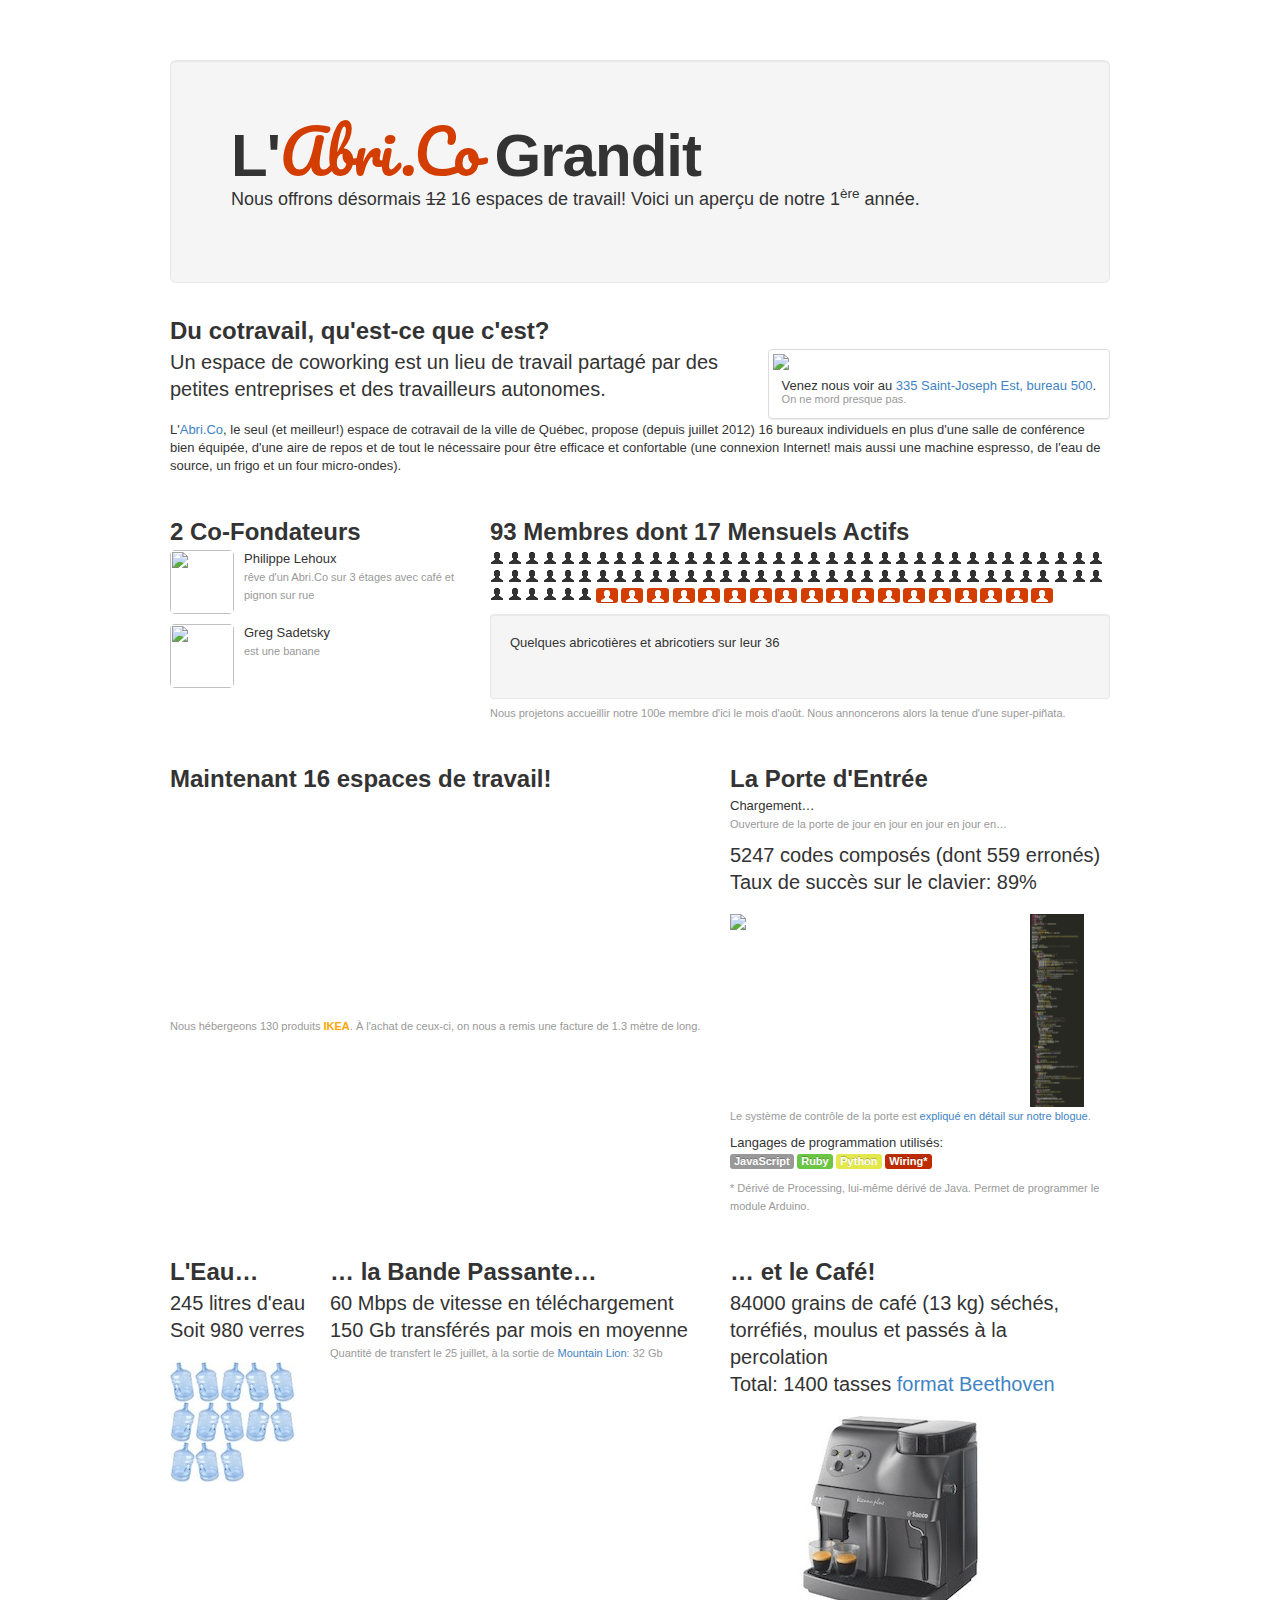
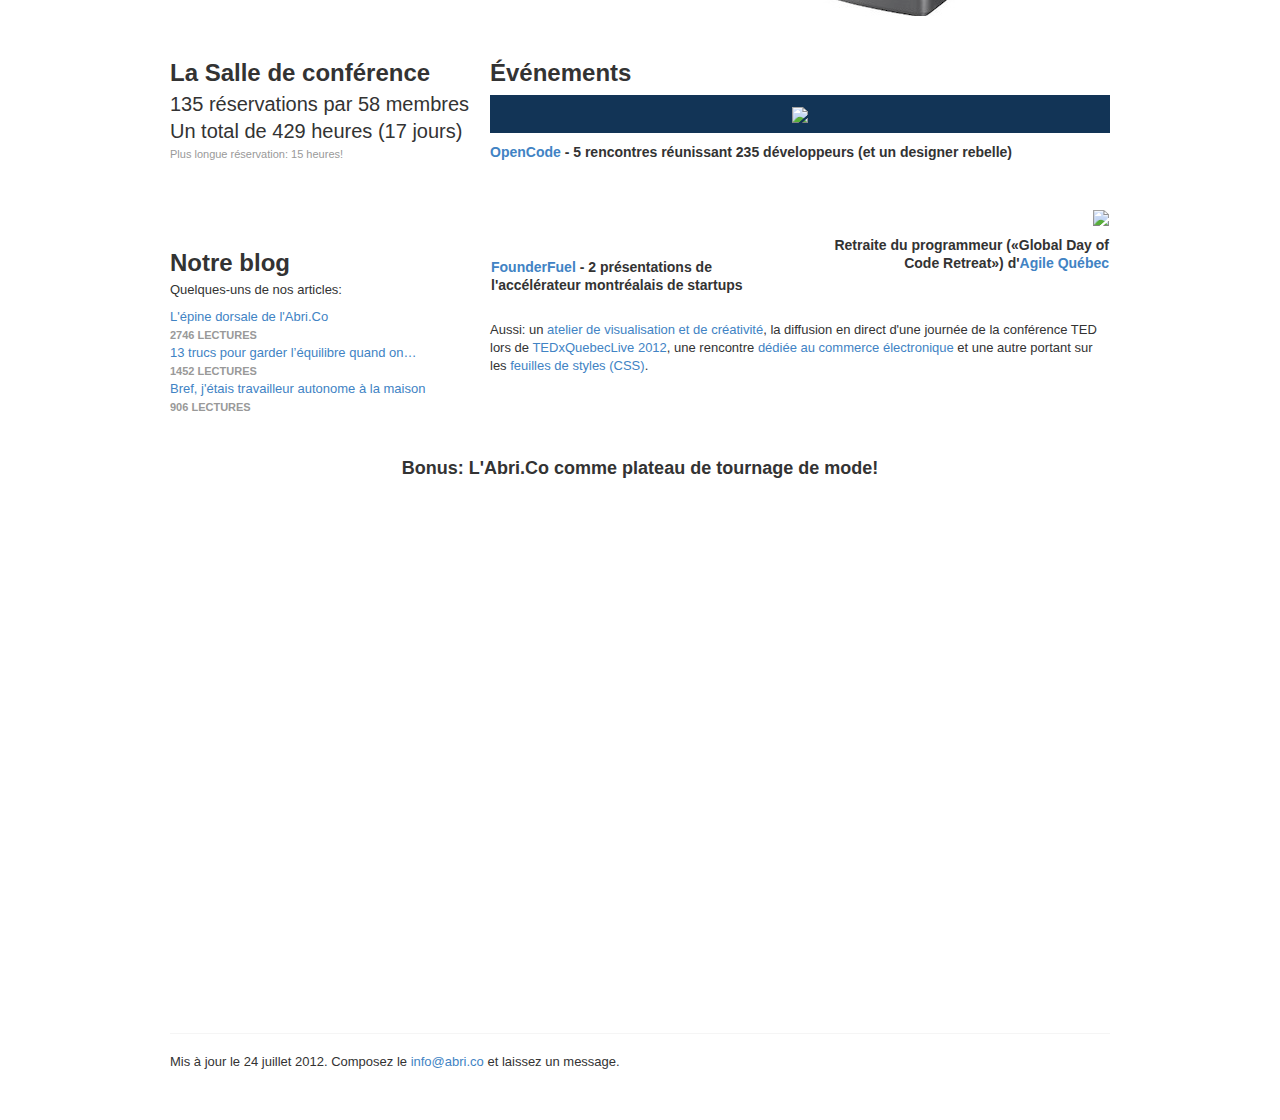
==== index.html @ e813334a "first commit" ====
<!DOCTYPE html>
<html lang="fr">
<head>
  <meta http-equiv="Content-Type" content="text/html; charset=UTF-8">
  <meta charset="utf-8">
  <title>L'Abri.Co Grandit</title>

  <script type="text/javascript" src="http://ajax.googleapis.com/ajax/libs/jquery/1.7.2/jquery.js"></script>
  <script type="text/javascript" src="js/jquery.sparkline.js"></script>

  <link href="http://twitter.github.com/bootstrap/assets/css/bootstrap.css" rel="stylesheet">
  <link href="css/bootstrap.theme.min.css" rel="stylesheet">
  <link href='http://fonts.googleapis.com/css?family=Pacifico' rel='stylesheet' type='text/css'>

  <link rel="stylesheet" href="css/app.css">

    <!--[if lt IE 9]>
      <script src="http://html5shim.googlecode.com/svn/trunk/html5.js"></script>
      <![endif]-->

      <script type="text/javascript">
      $(function() {
        var doorOpensPerDay = [24, 30, 31, 28, 8, 3, 30, 22, 26, 21, 26, 4, 3, 15, 19, 29, 30, 32, 9, 14, 38, 41, 48, 51, 32, 7, 16, 24, 35, 26, 53, 36, 18, 5, 38, 32, 22, 25, 21, 22, 21, 31, 35, 42, 34, 35, 5, 8, 19, 39, 34, 34, 43, 9, 5, 7, 39, 34, 38, 46, 11, 9, 31, 38, 44, 43, 31, 5, 2, 45, 52, 49, 38, 35, 4, 1, 47, 45, 78, 27, 8, 8, 6, 24, 39, 41, 29, 27, 7, 10, 6, 29, 33, 34, 25, 5, 2, 27, 48, 31, 49, 20, 7, 6, 48, 49, 55, 56, 57, 5, 9, 48, 64, 52, 48, 31, 12, 8, 39, 43];
        $('#doorOpeningSparkline').sparkline(doorOpensPerDay, {disableInteraction: true, height: 30});
      });
      </script>

    </head>

    <body>
      <div class="container">

        <div class="hero-unit">
          <h1>L'<span id="logo">Abri.Co</span> Grandit</h1>
          <p>Nous offrons désormais <strike>12</strike> <b>16</b> espaces de travail! Voici un aperçu de notre 1<sup>ère</sup> année.</p>
        </div>

        <div class="row">
          <div class="span12">

            <h2>Du cotravail, qu'est-ce que c'est?</h2>

            <div>
              <div style='float:right;margin-left:20px;'>
                <div class="thumbnail">
                  <a href="https://maps.google.com/maps?f=q&amp;source=s_q&amp;hl=en&amp;geocode=&amp;q=335+st-joseph+est+quebec+quebec+canada&amp;aq=&amp;sll=46.813711,-71.225781&amp;sspn=0.005485,0.00942&amp;vpsrc=6&amp;g=335+Rue+Saint-Joseph+Est,+Qu%C3%A9bec,+Communaut%C3%A9-Urbaine-de-Qu%C3%A9bec,+Qu%C3%A9bec+G1K+3B3,+Canada&amp;ie=UTF8&amp;hq=&amp;hnear=335+Rue+Saint-Joseph+Est,+Qu%C3%A9bec,+Communaut%C3%A9-Urbaine-de-Qu%C3%A9bec,+Qu%C3%A9bec+G1K+3B3,+Canada&amp;ll=46.813704,-71.225781&amp;spn=0.01097,0.01884&amp;z=16&amp;iwloc=A"><img src="http://maps.google.com/maps/api/staticmap?center=46.813807,-71.225851&amp;zoom=13&amp;markers=label:A|46.813807,-71.225851&amp;size=350x240&amp;sensor=false"></a>

                  <div class="caption">
                    Venez nous voir au <a href="https://maps.google.com/maps?f=q&amp;source=s_q&amp;hl=en&amp;geocode=&amp;q=335+st-joseph+est+quebec+quebec+canada&amp;aq=&amp;sll=46.813711,-71.225781&amp;sspn=0.005485,0.00942&amp;vpsrc=6&amp;g=335+Rue+Saint-Joseph+Est,+Qu%C3%A9bec,+Communaut%C3%A9-Urbaine-de-Qu%C3%A9bec,+Qu%C3%A9bec+G1K+3B3,+Canada&amp;ie=UTF8&amp;hq=&amp;hnear=335+Rue+Saint-Joseph+Est,+Qu%C3%A9bec,+Communaut%C3%A9-Urbaine-de-Qu%C3%A9bec,+Qu%C3%A9bec+G1K+3B3,+Canada&amp;ll=46.813704,-71.225781&amp;spn=0.01097,0.01884&amp;z=16&amp;iwloc=A">335 Saint-Joseph Est, bureau 500</a>.
                    <p style='margin-bottom:0'><small>On ne mord presque pas.</small></p>
                  </div>
                </div>
              </div>

              <p class='lead'>Un espace de coworking est un lieu de travail partagé par des petites entreprises et des travailleurs autonomes.</p>

              <p>L'<a href="http://abri.co">Abri.Co</a>, le seul (et meilleur!) espace de cotravail de la ville de Québec, propose (depuis juillet 2012) 16 bureaux individuels en plus d'une salle de conférence bien équipée, d'une aire de repos et de tout le nécessaire pour être efficace et confortable (une connexion Internet! mais aussi une machine espresso, de l'eau de source, un frigo et un four micro-ondes).</p>
            </div>

          </div>
        </div>

        <div class="row">
          <div class="span4 founders">
            <h2>2 Co-Fondateurs</h2>

            <p>
              <img src="http://twimg0-a.akamaihd.net/profile_images/76101866/105_big_reasonably_small.JPG" style="width:64px;height:64px;float:left;margin-bottom:10px;margin-right:10px;">
              Philippe Lehoux<br>
              <small>rêve d'un Abri.Co sur 3 étages avec café et pignon sur rue</small>
            </p>
            <p style='clear:both'>
              <img src="http://gregsadetsky.com/public/img/greg-sadetsky.png" style="width:64px;height:64px;float:left;margin-bottom:10px;margin-right:10px;">
              Greg Sadetsky<br>
              <small>est une banane</small>
            </p>
          </div>

          <div class="span8 members">
            <h2>93 Membres dont 17 Mensuels Actifs</h2>

            <div>
              <i class="icon-user"></i> <i class="icon-user"></i> <i class="icon-user"></i> <i class="icon-user"></i> <i class="icon-user"></i> <i class="icon-user"></i> <i class="icon-user"></i> <i class="icon-user"></i> <i class="icon-user"></i> <i class="icon-user"></i> <i class="icon-user"></i> <i class="icon-user"></i> <i class="icon-user"></i> <i class="icon-user"></i> <i class="icon-user"></i> <i class="icon-user"></i> <i class="icon-user"></i> <i class="icon-user"></i> <i class="icon-user"></i> <i class="icon-user"></i> <i class="icon-user"></i> <i class="icon-user"></i> <i class="icon-user"></i> <i class="icon-user"></i> <i class="icon-user"></i> <i class="icon-user"></i> <i class="icon-user"></i> <i class="icon-user"></i> <i class="icon-user"></i> <i class="icon-user"></i> <i class="icon-user"></i> <i class="icon-user"></i> <i class="icon-user"></i> <i class="icon-user"></i> <i class="icon-user"></i> <i class="icon-user"></i> <i class="icon-user"></i> <i class="icon-user"></i> <i class="icon-user"></i> <i class="icon-user"></i> <i class="icon-user"></i> <i class="icon-user"></i> <i class="icon-user"></i> <i class="icon-user"></i> <i class="icon-user"></i> <i class="icon-user"></i> <i class="icon-user"></i> <i class="icon-user"></i> <i class="icon-user"></i> <i class="icon-user"></i> <i class="icon-user"></i> <i class="icon-user"></i> <i class="icon-user"></i> <i class="icon-user"></i> <i class="icon-user"></i> <i class="icon-user"></i> <i class="icon-user"></i> <i class="icon-user"></i> <i class="icon-user"></i> <i class="icon-user"></i> <i class="icon-user"></i> <i class="icon-user"></i> <i class="icon-user"></i> <i class="icon-user"></i> <i class="icon-user"></i> <i class="icon-user"></i> <i class="icon-user"></i> <i class="icon-user"></i> <i class="icon-user"></i> <i class="icon-user"></i> <i class="icon-user"></i> <i class="icon-user"></i> <i class="icon-user"></i> <i class="icon-user"></i> <i class="icon-user"></i> <i class="icon-user"></i>

              <span class="label label-abrico"><i class="icon-user icon-white"></i></span> <span class="label label-abrico"><i class="icon-user icon-white"></i></span> <span class="label label-abrico"><i class="icon-user icon-white"></i></span> <span class="label label-abrico"><i class="icon-user icon-white"></i></span> <span class="label label-abrico"><i class="icon-user icon-white"></i></span> <span class="label label-abrico"><i class="icon-user icon-white"></i></span> <span class="label label-abrico"><i class="icon-user icon-white"></i></span> <span class="label label-abrico"><i class="icon-user icon-white"></i></span> <span class="label label-abrico"><i class="icon-user icon-white"></i></span> <span class="label label-abrico"><i class="icon-user icon-white"></i></span> <span class="label label-abrico"><i class="icon-user icon-white"></i></span> <span class="label label-abrico"><i class="icon-user icon-white"></i></span> <span class="label label-abrico"><i class="icon-user icon-white"></i></span> <span class="label label-abrico"><i class="icon-user icon-white"></i></span> <span class="label label-abrico"><i class="icon-user icon-white"></i></span> <span class="label label-abrico"><i class="icon-user icon-white"></i></span> <span class="label label-abrico"><i class="icon-user icon-white"></i></span> <span class="label label-abrico"><i class="icon-user icon-white"></i></span>
            </div>

            <div class="well" style='margin-top:10px;margin-bottom:5px;'>
              <p>Quelques abricotières et abricotiers sur leur 36</p>
              <img src="http://twimg0-a.akamaihd.net/profile_images/1144946457/moi_normal.jpg" alt="">
              <img src="http://twimg0-a.akamaihd.net/profile_images/2261841294/thumbnail_normal.png" alt="">
              <img src="http://twimg0-a.akamaihd.net/profile_images/1906393456/image_normal.jpg" alt="">
              <img src="http://twimg0-a.akamaihd.net/profile_images/1308061894/twitter_normal.jpg" alt="">
              <img src="http://twimg0-a.akamaihd.net/profile_images/1285487866/uu08_normal.JPG" alt="">
              <img src="http://twimg0-a.akamaihd.net/profile_images/1773352730/evy_by_isa_c_normal.jpg" alt="">
              <img src="http://twimg0-a.akamaihd.net/profile_images/910479226/DSC_0503_normal.jpg" alt="">
              <img src="http://twimg0-a.akamaihd.net/profile_images/1879410497/frederickdubois_1303996438_8_normal.jpg" alt="">
              <img src="http://twimg0-a.akamaihd.net/profile_images/1065588915/PatriceGilbert-2_Face_normal.jpg" alt="">
              <img src="http://twimg0-a.akamaihd.net/profile_images/2251722900/Twitter-Avatar_normal.png" alt="">
              <img src="http://twimg0-a.akamaihd.net/profile_images/1813506883/de7bc242-339a-4d7e-96ef-bf331c2ba185_normal.png" alt="">
            </div>

            <p><small>Nous projetons accueillir notre 100e membre d'ici le mois d'août. Nous annoncerons alors la tenue d'une super-piñata.</small></p>

          </div>

        </div>

        <div class="row">
          <div class="span7">
            <h2>Maintenant 16 espaces de travail!</h2>
            <div>
              <div class='flip-horizontal'  style='background:url(http://www.ikea.com/ca/en/images/products/nominell-swivel-chair__71940_PE187620_S2.jpg) no-repeat -35px -14px; height:82px;width:45px;float:left'></div>

              <div style='background:url(http://www.ikea.com/us/en/images/products/markus-swivel-chair__69659_PE184857_S2.jpg) no-repeat -35px -14px; height:82px;width:40px;float:left'></div>
              <div style='background:url(http://www.ikea.com/us/en/images/products/markus-swivel-chair__69659_PE184857_S2.jpg) no-repeat -35px -14px; height:82px;width:40px;float:left'></div>
              <div class='flip-horizontal'  style='background:url(http://www.ikea.com/us/en/images/products/markus-swivel-chair__69659_PE184857_S2.jpg) no-repeat -35px -14px; height:82px;width:40px;float:left'></div>
              <div style='background:url(http://www.ikea.com/ca/en/images/products/nominell-swivel-chair__71940_PE187620_S2.jpg) no-repeat -35px -14px; height:82px;width:45px;float:left'></div>
              <div style='background:url(http://www.ikea.com/us/en/images/products/markus-swivel-chair__69659_PE184857_S2.jpg) no-repeat -35px -14px; height:82px;width:40px;float:left'></div>
              <div style='background:url(http://www.ikea.com/us/en/images/products/markus-swivel-chair__69659_PE184857_S2.jpg) no-repeat -35px -14px; height:82px;width:40px;float:left'></div>
              <div class='flip-horizontal'  style='background:url(http://www.ikea.com/us/en/images/products/markus-swivel-chair__69659_PE184857_S2.jpg) no-repeat -35px -14px; height:82px;width:40px;float:left'></div>
              <div style='background:url(http://www.ikea.com/us/en/images/products/markus-swivel-chair__69659_PE184857_S2.jpg) no-repeat -35px -14px; height:82px;width:40px;float:left'></div>
              <div class='flip-horizontal' style='background:url(http://www.ikea.com/ca/en/images/products/nominell-swivel-chair__71940_PE187620_S2.jpg) no-repeat -35px -14px; height:82px;width:45px;float:left'></div>
              <div style='background:url(http://www.ikea.com/us/en/images/products/markus-swivel-chair__69659_PE184857_S2.jpg) no-repeat -35px -14px; height:82px;width:40px;float:left'></div>
              <div class='flip-horizontal'  style='background:url(http://www.ikea.com/us/en/images/products/markus-swivel-chair__69659_PE184857_S2.jpg) no-repeat -35px -14px; height:82px;width:40px;float:left'></div>
              <div style='background:url(http://www.ikea.com/us/en/images/products/markus-swivel-chair__69659_PE184857_S2.jpg) no-repeat -35px -14px; height:82px;width:40px;float:left'></div>
              <div style='background:url(http://www.ikea.com/ca/en/images/products/nominell-swivel-chair__71940_PE187620_S2.jpg) no-repeat -35px -14px; height:82px;width:45px;float:left'></div>
              <div style='background:url(http://www.ikea.com/us/en/images/products/markus-swivel-chair__69659_PE184857_S2.jpg) no-repeat -35px -14px; height:82px;width:40px;float:left'></div>
              <div class='flip-horizontal'  style='background:url(http://www.ikea.com/us/en/images/products/markus-swivel-chair__69659_PE184857_S2.jpg) no-repeat -35px -14px; height:82px;width:40px;float:left'></div>

              <div style='background:url(http://www.ikea.com/us/en/images/products/galant-desk__78968_PE202385_S2.jpg) no-repeat -16px -32px; height:46px;width:86px;float:left'></div>
              <div style='background:url(http://www.ikea.com/us/en/images/products/galant-desk__78968_PE202385_S2.jpg) no-repeat -16px -32px; height:46px;width:86px;float:left'></div>
              <div class='flip-horizontal'  style='background:url(http://www.ikea.com/us/en/images/products/galant-desk__78968_PE202385_S2.jpg) no-repeat -16px -32px; height:46px;width:86px;float:left'></div>
              <div style='background:url(http://www.ikea.com/us/en/images/products/galant-desk__78968_PE202385_S2.jpg) no-repeat -16px -32px; height:46px;width:86px;float:left'></div>
              <div style='background:url(http://www.ikea.com/us/en/images/products/galant-desk__78968_PE202385_S2.jpg) no-repeat -16px -32px; height:46px;width:86px;float:left'></div>
              <div style='background:url(http://www.ikea.com/us/en/images/products/galant-desk__78968_PE202385_S2.jpg) no-repeat -16px -32px; height:46px;width:86px;float:left'></div>
              <div style='background:url(http://www.ikea.com/us/en/images/products/galant-desk__78968_PE202385_S2.jpg) no-repeat -16px -32px; height:46px;width:86px;float:left'></div>
              <div class='flip-horizontal'  style='background:url(http://www.ikea.com/us/en/images/products/galant-desk__78968_PE202385_S2.jpg) no-repeat -16px -32px; height:46px;width:86px;float:left'></div>
              <div style='background:url(http://www.ikea.com/us/en/images/products/galant-desk__78968_PE202385_S2.jpg) no-repeat -16px -32px; height:46px;width:86px;float:left'></div>
              <div style='background:url(http://www.ikea.com/us/en/images/products/galant-desk__78968_PE202385_S2.jpg) no-repeat -16px -32px; height:46px;width:86px;float:left'></div>
              <div class='flip-horizontal'  style='background:url(http://www.ikea.com/us/en/images/products/galant-desk__78968_PE202385_S2.jpg) no-repeat -16px -32px; height:46px;width:86px;float:left'></div>
              <div style='background:url(http://www.ikea.com/us/en/images/products/galant-desk__78968_PE202385_S2.jpg) no-repeat -16px -32px; height:46px;width:86px;float:left'></div>

              <div class='flip-horizontal'  style='background:url(http://www.ikea.com/ca/fr/images/products/norden-table__0122347_PE278636_S2.JPG) no-repeat -12px -32px; height:46px;width:86px;float:left'></div>

            </div>
            <div style='clear:both;'></div>

            <div style=''>
              <p><small>Nous hébergeons 130 produits <span style="color:orange;font-weight:bold">IKEA</span>. À l'achat de ceux-ci, on nous a remis une facture de 1.3 mètre de long.</small></p>
            </div>
          </div>
          <div class="span5">
            <h2>La Porte d'Entrée</h2>
            <span id="doorOpeningSparkline">Chargement…</span>
            <p><small>Ouverture de la porte de jour en jour en jour en jour en…</small></p>
            <p class='lead'>5247 codes composés (dont 559 erronés)<br/>
            Taux de succès sur le clavier: 89%</p>

              <div>
                <img src="http://arduino.cc/en/uploads/Main/ArduinoUno_R3_Front_450px.jpg" style="width:280px;float:left">
                <img src="img/arduino-code.png" style="margin-left:20px;height:193px;float:left">
              </div>
              <div style='clear:both'></div>

              <p><small>Le système de contrôle de la porte est <a href="http://abri-co.posterous.com/lepine-dorsale-de-labrico">expliqué en détail sur notre blogue</a>.</small></p>

              <p>Langages de programmation utilisés:<br/>
                <span class="label"><a href="https://en.wikipedia.org/wiki/JavaScript">JavaScript</a></span> <span class="label label-success"><a href="https://en.wikipedia.org/wiki/Ruby_(programming_language)">Ruby</a></span> <span class="label label-warning"><a href="https://en.wikipedia.org/wiki/Python_(programming_language)">Python</a></span> <span class="label label-important"><a href="https://en.wikipedia.org/wiki/Wiring_(development_platform)">Wiring*</a></span></p>

                <p><small>* Dérivé de Processing, lui-même dérivé de Java. Permet de programmer le module Arduino.</small></p>
              </p>
            </div>
          </div>

          <div class="row">

            <div class="span2">

              <h2>L'Eau…</h2>
              <p class='lead'>245 litres d'eau<br/>
                Soit 980 verres</p>

                <img src="img/5gallon.jpg"><img src="img/5gallon.jpg"><img class='flip-horizontal' src="img/5gallon.jpg"><img src="img/5gallon.jpg"><img src="img/5gallon.jpg"><img class='flip-horizontal' src="img/5gallon.jpg"><img class='flip-horizontal' src="img/5gallon.jpg"><img src="img/5gallon.jpg"><img class='flip-horizontal' src="img/5gallon.jpg"><img src="img/5gallon.jpg"><img class='flip-horizontal' src="img/5gallon.jpg"><img src="img/5gallon.jpg"><img src="img/5gallon.jpg">
              </p>

            </div>

            <div class="span5">

              <h2>… la Bande Passante…</h2>
              <p class='lead' style='margin-bottom:0;'>60 Mbps de vitesse en téléchargement<br/>
              150 Gb transférés par mois en moyenne</p>
              <p><small>Quantité de transfert le 25 juillet, à la sortie de <a href="http://www.apple.com/osx/">Mountain Lion</a>: 32 Gb</small></p>

            </div>
            <div class="span5">

              <h2>… et le Café!</h2>
              <p class='lead'>84000 grains de café (13 kg) séchés, torréfiés, moulus et passés à la percolation<br/>
                Total: 1400 tasses <a href="http://rolfeschmidt.wordpress.com/2007/06/28/tv-beethoven-and-coffee-beans/">format Beethoven</a></p>

                <img src="img/coffee.jpg" style='margin-left:60px'>
              </p>
            </div>
          </div>


          <div class="row">
            <div class="span4">
              <h2>La Salle de conférence</h2>

              <p class='lead' style='margin-bottom:0px'>135 réservations par 58 membres<br/>
              Un total de 429 heures (17 jours)</p>
              
              <p><small>Plus longue réservation: 15 heures!</small></p>

              <div style='margin-left: 50px;'>
                <div class="flip-horizontal" style='background:url(http://www.ikea.com/ca/fr/images/products/nominell-chaise-pivotante__23422_PE108181_S1.jpg) no-repeat -8px -1px; height:39px;width:25px;float:left'></div>
                <div class="flip-horizontal" style='background:url(http://www.ikea.com/ca/fr/images/products/nominell-chaise-pivotante__23422_PE108181_S1.jpg) no-repeat -8px -1px; height:39px;width:25px;float:left'></div>

                <div style='background:url(http://www.ikea.com/ca/fr/images/products/galant-table-conference__0102772_PE248310_S2.JPG) no-repeat -14px -34px; height:43px;width:83px;float:left'></div>

                <div class="" style='background:url(http://www.ikea.com/ca/fr/images/products/nominell-chaise-pivotante__23422_PE108181_S1.jpg) no-repeat -8px -1px; height:39px;width:25px;float:left'></div>
                <div class="" style='background:url(http://www.ikea.com/ca/fr/images/products/nominell-chaise-pivotante__23422_PE108181_S1.jpg) no-repeat -8px -1px; height:39px;width:25px;float:left'></div>
              </div>
              <div style='clear:both'></div>

              <div class="row">
                <div class="span4">
                  <h2>Notre blog</h2>
                  <p>Quelques-uns de nos articles:
                    <ul class='unstyled'>
                      <li><a href="http://abri-co.posterous.com/lepine-dorsale-de-labrico">L'épine dorsale de l'Abri.Co</a> <h6>2746 lectures</h6></li>
                      <li><a href="http://abri-co.posterous.com/13-trucs-pour-garder-lequilibre-quand-on-trav">13 trucs pour garder l’équilibre quand on…</a> <h6>1452 lectures</h6></li>
                      <li><a href="http://abri-co.posterous.com/bref-javais-mal-partout-et-je-netais-plus-pro">Bref, j'étais travailleur autonome à la maison</a> <h6>906 lectures</h6></li>
                    </ul>
                  </p>
                </div>
              </div>

            </div>  

            <div class="span8">
              <div style='height:40px'>
                <h2 style='float:left;margin-right:10px'>Événements</h2>

                <div style='background:url(http://www.ikea.com/ca/en/images/products/jeff-folding-chair__36242_PE127312_S1.jpg) no-repeat -7px -2px; height:37px;width:24px;float:right'></div>
                <div style='background:url(http://www.ikea.com/ca/en/images/products/jeff-folding-chair__82726_PE208659_S1.JPG) no-repeat -11px -2px; height:37px;width:18px;float:right'></div>
                <div class='flip-horizontal' style='background:url(http://www.ikea.com/ca/en/images/products/jeff-folding-chair__36242_PE127312_S1.jpg) no-repeat -7px -2px; height:37px;width:24px;float:right'></div>
                <div class='flip-horizontal' style='background:url(http://www.ikea.com/ca/en/images/products/jeff-folding-chair__36242_PE127312_S1.jpg) no-repeat -7px -2px; height:37px;width:24px;float:right'></div>
                <div style='background:url(http://www.ikea.com/ca/en/images/products/jeff-folding-chair__82726_PE208659_S1.JPG) no-repeat -11px -2px; height:37px;width:18px;float:right'></div>
                <div class='flip-horizontal' style='background:url(http://www.ikea.com/ca/en/images/products/jeff-folding-chair__36242_PE127312_S1.jpg) no-repeat -7px -2px; height:37px;width:24px;float:right'></div>
                <div style='background:url(http://www.ikea.com/ca/en/images/products/jeff-folding-chair__82726_PE208659_S1.JPG) no-repeat -11px -2px; height:37px;width:18px;float:right'></div>
                <div style='background:url(http://www.ikea.com/ca/en/images/products/jeff-folding-chair__82726_PE208659_S1.JPG) no-repeat -11px -2px; height:37px;width:18px;float:right'></div>
                <div class='flip-horizontal' style='background:url(http://www.ikea.com/ca/en/images/products/jeff-folding-chair__82726_PE208659_S1.JPG) no-repeat -11px -2px; height:37px;width:18px;float:right'></div>
                <div style='background:url(http://www.ikea.com/ca/en/images/products/jeff-folding-chair__82726_PE208659_S1.JPG) no-repeat -11px -2px; height:37px;width:18px;float:right'></div>
                <div class='flip-horizontal' style='background:url(http://www.ikea.com/ca/en/images/products/jeff-folding-chair__36242_PE127312_S1.jpg) no-repeat -7px -2px; height:37px;width:24px;float:right'></div>
                <div style='background:url(http://www.ikea.com/ca/en/images/products/jeff-folding-chair__36242_PE127312_S1.jpg) no-repeat -7px -2px; height:37px;width:24px;float:right'></div>
                <div class='flip-horizontal' style='background:url(http://www.ikea.com/ca/en/images/products/jeff-folding-chair__36242_PE127312_S1.jpg) no-repeat -7px -2px; height:37px;width:24px;float:right'></div>
                <div style='background:url(http://www.ikea.com/ca/en/images/products/jeff-folding-chair__82726_PE208659_S1.JPG) no-repeat -11px -2px; height:37px;width:18px;float:right'></div>
                <div style='background:url(http://www.ikea.com/ca/en/images/products/jeff-folding-chair__82726_PE208659_S1.JPG) no-repeat -11px -2px; height:37px;width:18px;float:right'></div>
                <div class='flip-horizontal' style='background:url(http://www.ikea.com/ca/en/images/products/jeff-folding-chair__36242_PE127312_S1.jpg) no-repeat -7px -2px; height:37px;width:24px;float:right'></div>

              </div>

              <div class='event'>
                <div style='background:#123456;padding:20px;padding-top:10px;padding-bottom:10px;margin-bottom:10px;text-align:center;'>
                  <img src="http://opencode.ca/img/img-logo-glow.png">
                </div>
                <h4><a href="http://opencode.ca">OpenCode</a> - 5 rencontres réunissant 235 développeurs (et un designer rebelle)</h4>
              </div>

              <table class='event' style='width:620px'>
                <tbody>
                  <tr>
                    <td class='span4'>
                      <div style="background:url(http://founderfuel.com/en/wp-content/themes/founderfuel/images/sprite.png) no-repeat 0 -19px;height:70px;">&nbsp;</div>
                      <h4><a href="http://founderfuel.com/fr/">FounderFuel</a> - 2 présentations de l'accélérateur montréalais de startups</h4>
                    </td>
                    <td class='span4' style='text-align:right'>
                      <img src="http://agilequebec.ca/images/main-logo.png" style='margin-bottom:10px;height:58px'>
                      <h4>Retraite du programmeur («Global Day of Code Retreat») d'<a href="http://www.agilequebec.ca/">Agile Québec</a></h4>
                    </td>
                  </tr>
                </tbody>
              </table>

              <div class="event">
                Aussi: un <a href="http://riendemoins.com/julie-dans-la-vie/concentre-dinspiration/">atelier de visualisation et de créativité</a>, la diffusion en direct d'une journée de la conférence TED lors de <a href="https://www.ted.com/tedx/events/5127">TEDxQuebecLive 2012</a>, une rencontre <a href="http://www.spidmail.net/2012/02/15/retour-sur-ecomcamp-quebec/">dédiée au commerce électronique</a> et une autre portant sur les <a href="http://abri-co.posterous.com/formation-pratique-css-quelques-liens">feuilles de styles (CSS)</a>.
              </div>
            </div>
          </div>

          <div class="row">
            <div class="span12" style='text-align:center'>
              <h3>Bonus: L'Abri.Co comme plateau de tournage de mode!</h4>
                <iframe src="http://player.vimeo.com/video/35018789?title=0&amp;byline=0&amp;portrait=0" width="940px" height="528" frameborder="0" webkitAllowFullScreen mozallowfullscreen allowFullScreen></iframe>
            </div>
          </div>

          <hr>

          <footer>
            <p>Mis à jour le 24 juillet 2012. Composez le <a href="mailto:info@abri.co">info@abri.co</a> et laissez un message.</p>
          </footer>

        </div> <!-- /container -->

      </body>
      </html>
---- css/app.css ----
body {
  padding-top: 60px;
  padding-bottom: 40px;
}

#logo {
  font-family: 'Pacifico', cursive;
  font-size: 60px;
  color: rgb(211, 61, 0);
  font-weight: 400;
}

div.row {
  margin-top: 30px;
}

.founders img, .members img {
  -webkit-border-radius: 5px;
  -moz-border-radius: 5px;
  border-radius: 5px;
}

.flip-horizontal {
  -moz-transform: scaleX(-1);
  -webkit-transform: scaleX(-1);
  -o-transform: scaleX(-1);
  transform: scaleX(-1);
  -ms-filter: fliph; /*IE*/
  filter: fliph; /*IE*/
}

.row .event {
  margin-bottom: 26px;
}

span.label a {
  color: white;
}

.label-abrico {
  background-color: #D33D00;
}
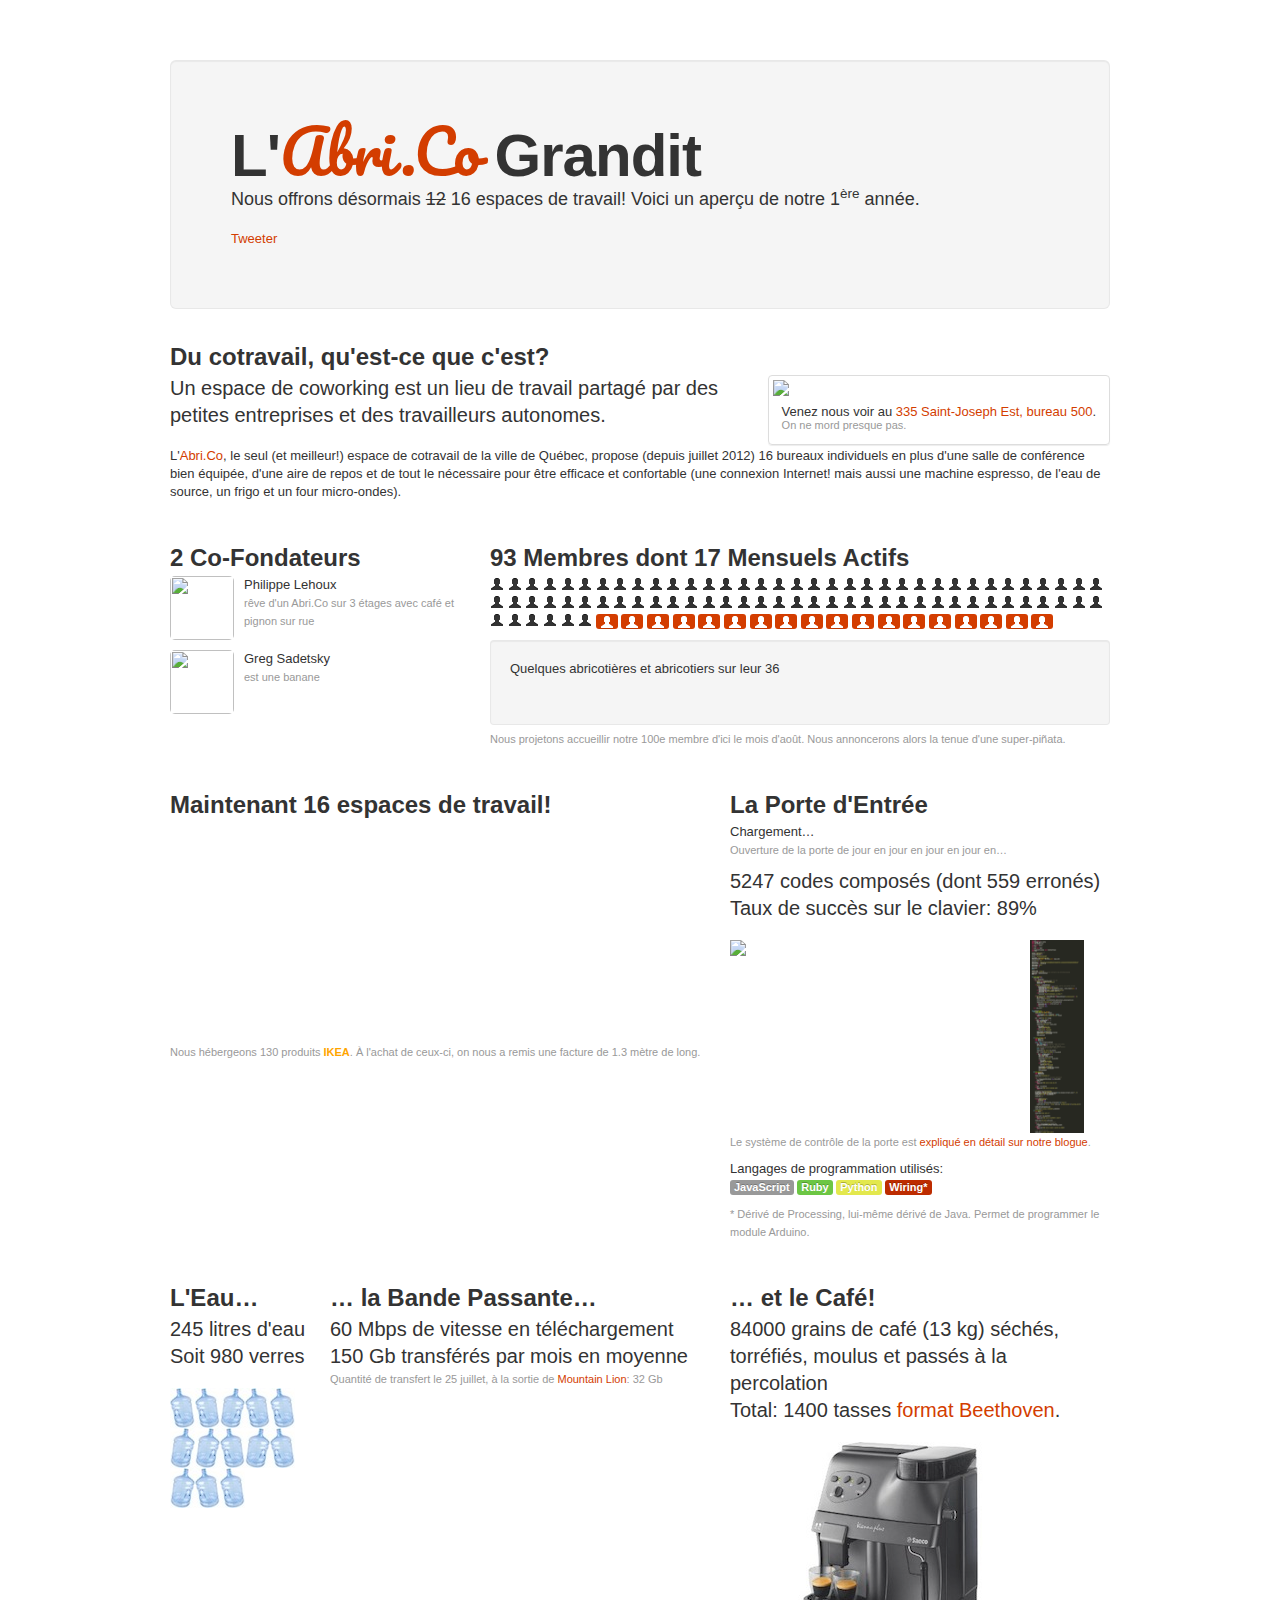
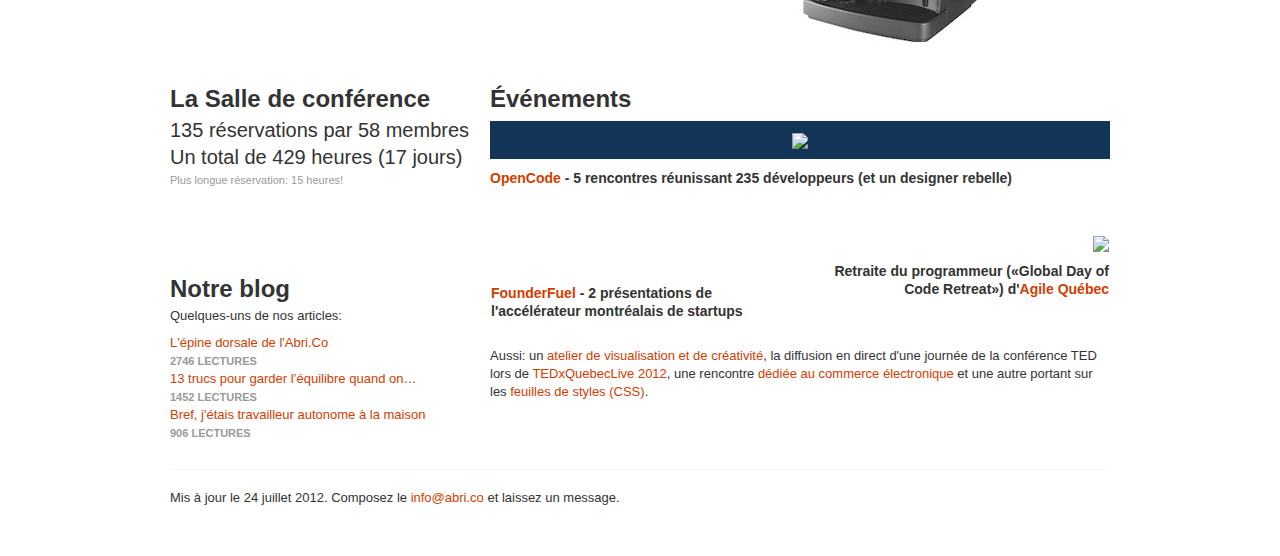
==== commit 1f591f83: "removed video, added google analytics, fb and twitter buttons" ====
--- a/index.html
+++ b/index.html
@@ -25,6 +25,22 @@
       });
       </script>
 
+      <script type="text/javascript">
+
+      var _gaq = _gaq || [];
+      _gaq.push(['_setAccount', 'UA-8965052-20']);
+      _gaq.push(['_setDomainName', 'abri.co']);
+      _gaq.push(['_setAllowLinker', true]);
+      _gaq.push(['_trackPageview']);
+
+      (function() {
+        var ga = document.createElement('script'); ga.type = 'text/javascript'; ga.async = true;
+        ga.src = ('https:' == document.location.protocol ? 'https://ssl' : 'http://www') + '.google-analytics.com/ga.js';
+        var s = document.getElementsByTagName('script')[0]; s.parentNode.insertBefore(ga, s);
+      })();
+
+      </script>
+
     </head>
 
     <body>
@@ -33,6 +49,12 @@
         <div class="hero-unit">
           <h1>L'<span id="logo">Abri.Co</span> Grandit</h1>
           <p>Nous offrons désormais <strike>12</strike> <b>16</b> espaces de travail! Voici un aperçu de notre 1<sup>ère</sup> année.</p>
+
+          <a href="https://twitter.com/share" class="twitter-share-button" data-via="abri_co" data-lang="fr">Tweeter</a>
+          <script>!function(d,s,id){var js,fjs=d.getElementsByTagName(s)[0];if(!d.getElementById(id)){js=d.createElement(s);js.id=id;js.src="//platform.twitter.com/widgets.js";fjs.parentNode.insertBefore(js,fjs);}}(document,"script","twitter-wjs");</script>
+
+          <iframe src="//www.facebook.com/plugins/like.php?href=http%3A%2F%2Fan1.abri.co%2F&amp;send=false&amp;layout=button_count&amp;width=300&amp;show_faces=false&amp;action=like&amp;colorscheme=light&amp;font&amp;height=21" scrolling="no" frameborder="0" style="border:none; overflow:hidden; width:100px; height:21px;" allowTransparency="true"></iframe>
+
         </div>
 
         <div class="row">
@@ -155,7 +177,7 @@
             <span id="doorOpeningSparkline">Chargement…</span>
             <p><small>Ouverture de la porte de jour en jour en jour en jour en…</small></p>
             <p class='lead'>5247 codes composés (dont 559 erronés)<br/>
-            Taux de succès sur le clavier: 89%</p>
+              Taux de succès sur le clavier: 89%</p>
 
               <div>
                 <img src="http://arduino.cc/en/uploads/Main/ArduinoUno_R3_Front_450px.jpg" style="width:280px;float:left">
@@ -190,122 +212,115 @@
 
               <h2>… la Bande Passante…</h2>
               <p class='lead' style='margin-bottom:0;'>60 Mbps de vitesse en téléchargement<br/>
-              150 Gb transférés par mois en moyenne</p>
-              <p><small>Quantité de transfert le 25 juillet, à la sortie de <a href="http://www.apple.com/osx/">Mountain Lion</a>: 32 Gb</small></p>
-
-            </div>
-            <div class="span5">
-
-              <h2>… et le Café!</h2>
-              <p class='lead'>84000 grains de café (13 kg) séchés, torréfiés, moulus et passés à la percolation<br/>
-                Total: 1400 tasses <a href="http://rolfeschmidt.wordpress.com/2007/06/28/tv-beethoven-and-coffee-beans/">format Beethoven</a></p>
-
-                <img src="img/coffee.jpg" style='margin-left:60px'>
-              </p>
-            </div>
-          </div>
-
-
-          <div class="row">
-            <div class="span4">
-              <h2>La Salle de conférence</h2>
-
-              <p class='lead' style='margin-bottom:0px'>135 réservations par 58 membres<br/>
-              Un total de 429 heures (17 jours)</p>
-              
-              <p><small>Plus longue réservation: 15 heures!</small></p>
-
-              <div style='margin-left: 50px;'>
-                <div class="flip-horizontal" style='background:url(http://www.ikea.com/ca/fr/images/products/nominell-chaise-pivotante__23422_PE108181_S1.jpg) no-repeat -8px -1px; height:39px;width:25px;float:left'></div>
-                <div class="flip-horizontal" style='background:url(http://www.ikea.com/ca/fr/images/products/nominell-chaise-pivotante__23422_PE108181_S1.jpg) no-repeat -8px -1px; height:39px;width:25px;float:left'></div>
-
-                <div style='background:url(http://www.ikea.com/ca/fr/images/products/galant-table-conference__0102772_PE248310_S2.JPG) no-repeat -14px -34px; height:43px;width:83px;float:left'></div>
-
-                <div class="" style='background:url(http://www.ikea.com/ca/fr/images/products/nominell-chaise-pivotante__23422_PE108181_S1.jpg) no-repeat -8px -1px; height:39px;width:25px;float:left'></div>
-                <div class="" style='background:url(http://www.ikea.com/ca/fr/images/products/nominell-chaise-pivotante__23422_PE108181_S1.jpg) no-repeat -8px -1px; height:39px;width:25px;float:left'></div>
-              </div>
-              <div style='clear:both'></div>
-
-              <div class="row">
-                <div class="span4">
-                  <h2>Notre blog</h2>
-                  <p>Quelques-uns de nos articles:
-                    <ul class='unstyled'>
-                      <li><a href="http://abri-co.posterous.com/lepine-dorsale-de-labrico">L'épine dorsale de l'Abri.Co</a> <h6>2746 lectures</h6></li>
-                      <li><a href="http://abri-co.posterous.com/13-trucs-pour-garder-lequilibre-quand-on-trav">13 trucs pour garder l’équilibre quand on…</a> <h6>1452 lectures</h6></li>
-                      <li><a href="http://abri-co.posterous.com/bref-javais-mal-partout-et-je-netais-plus-pro">Bref, j'étais travailleur autonome à la maison</a> <h6>906 lectures</h6></li>
-                    </ul>
-                  </p>
+                150 Gb transférés par mois en moyenne</p>
+                <p><small>Quantité de transfert le 25 juillet, à la sortie de <a href="http://www.apple.com/osx/">Mountain Lion</a>: 32 Gb</small></p>
+
+              </div>
+              <div class="span5">
+
+                <h2>… et le Café!</h2>
+                <p class='lead'>84000 grains de café (13 kg) séchés, torréfiés, moulus et passés à la percolation<br/>
+                  Total: 1400 tasses <a href="http://rolfeschmidt.wordpress.com/2007/06/28/tv-beethoven-and-coffee-beans/">format Beethoven</a>.</p>
+
+                  <img src="img/coffee.jpg" style='margin-left:60px'>
+                </p>
+              </div>
+            </div>
+
+
+            <div class="row">
+              <div class="span4">
+                <h2>La Salle de conférence</h2>
+
+                <p class='lead' style='margin-bottom:0px'>135 réservations par 58 membres<br/>
+                  Un total de 429 heures (17 jours)</p>
+
+                  <p><small>Plus longue réservation: 15 heures!</small></p>
+
+                  <div style='margin-left: 50px;'>
+                    <div class="flip-horizontal" style='background:url(http://www.ikea.com/ca/fr/images/products/nominell-chaise-pivotante__23422_PE108181_S1.jpg) no-repeat -8px -1px; height:39px;width:25px;float:left'></div>
+                    <div class="flip-horizontal" style='background:url(http://www.ikea.com/ca/fr/images/products/nominell-chaise-pivotante__23422_PE108181_S1.jpg) no-repeat -8px -1px; height:39px;width:25px;float:left'></div>
+
+                    <div style='background:url(http://www.ikea.com/ca/fr/images/products/galant-table-conference__0102772_PE248310_S2.JPG) no-repeat -14px -34px; height:43px;width:83px;float:left'></div>
+
+                    <div class="" style='background:url(http://www.ikea.com/ca/fr/images/products/nominell-chaise-pivotante__23422_PE108181_S1.jpg) no-repeat -8px -1px; height:39px;width:25px;float:left'></div>
+                    <div class="" style='background:url(http://www.ikea.com/ca/fr/images/products/nominell-chaise-pivotante__23422_PE108181_S1.jpg) no-repeat -8px -1px; height:39px;width:25px;float:left'></div>
+                  </div>
+                  <div style='clear:both'></div>
+
+                  <div class="row">
+                    <div class="span4">
+                      <h2>Notre blog</h2>
+                      <p>Quelques-uns de nos articles:
+                        <ul class='unstyled'>
+                          <li><a href="http://abri-co.posterous.com/lepine-dorsale-de-labrico">L'épine dorsale de l'Abri.Co</a> <h6>2746 lectures</h6></li>
+                          <li><a href="http://abri-co.posterous.com/13-trucs-pour-garder-lequilibre-quand-on-trav">13 trucs pour garder l’équilibre quand on…</a> <h6>1452 lectures</h6></li>
+                          <li><a href="http://abri-co.posterous.com/bref-javais-mal-partout-et-je-netais-plus-pro">Bref, j'étais travailleur autonome à la maison</a> <h6>906 lectures</h6></li>
+                        </ul>
+                      </p>
+                    </div>
+                  </div>
+
+                </div>  
+
+                <div class="span8">
+                  <div style='height:40px'>
+                    <h2 style='float:left;margin-right:10px'>Événements</h2>
+
+                    <div style='background:url(http://www.ikea.com/ca/en/images/products/jeff-folding-chair__36242_PE127312_S1.jpg) no-repeat -7px -2px; height:37px;width:24px;float:right'></div>
+                    <div style='background:url(http://www.ikea.com/ca/en/images/products/jeff-folding-chair__82726_PE208659_S1.JPG) no-repeat -11px -2px; height:37px;width:18px;float:right'></div>
+                    <div class='flip-horizontal' style='background:url(http://www.ikea.com/ca/en/images/products/jeff-folding-chair__36242_PE127312_S1.jpg) no-repeat -7px -2px; height:37px;width:24px;float:right'></div>
+                    <div class='flip-horizontal' style='background:url(http://www.ikea.com/ca/en/images/products/jeff-folding-chair__36242_PE127312_S1.jpg) no-repeat -7px -2px; height:37px;width:24px;float:right'></div>
+                    <div style='background:url(http://www.ikea.com/ca/en/images/products/jeff-folding-chair__82726_PE208659_S1.JPG) no-repeat -11px -2px; height:37px;width:18px;float:right'></div>
+                    <div class='flip-horizontal' style='background:url(http://www.ikea.com/ca/en/images/products/jeff-folding-chair__36242_PE127312_S1.jpg) no-repeat -7px -2px; height:37px;width:24px;float:right'></div>
+                    <div style='background:url(http://www.ikea.com/ca/en/images/products/jeff-folding-chair__82726_PE208659_S1.JPG) no-repeat -11px -2px; height:37px;width:18px;float:right'></div>
+                    <div style='background:url(http://www.ikea.com/ca/en/images/products/jeff-folding-chair__82726_PE208659_S1.JPG) no-repeat -11px -2px; height:37px;width:18px;float:right'></div>
+                    <div class='flip-horizontal' style='background:url(http://www.ikea.com/ca/en/images/products/jeff-folding-chair__82726_PE208659_S1.JPG) no-repeat -11px -2px; height:37px;width:18px;float:right'></div>
+                    <div style='background:url(http://www.ikea.com/ca/en/images/products/jeff-folding-chair__82726_PE208659_S1.JPG) no-repeat -11px -2px; height:37px;width:18px;float:right'></div>
+                    <div class='flip-horizontal' style='background:url(http://www.ikea.com/ca/en/images/products/jeff-folding-chair__36242_PE127312_S1.jpg) no-repeat -7px -2px; height:37px;width:24px;float:right'></div>
+                    <div style='background:url(http://www.ikea.com/ca/en/images/products/jeff-folding-chair__36242_PE127312_S1.jpg) no-repeat -7px -2px; height:37px;width:24px;float:right'></div>
+                    <div class='flip-horizontal' style='background:url(http://www.ikea.com/ca/en/images/products/jeff-folding-chair__36242_PE127312_S1.jpg) no-repeat -7px -2px; height:37px;width:24px;float:right'></div>
+                    <div style='background:url(http://www.ikea.com/ca/en/images/products/jeff-folding-chair__82726_PE208659_S1.JPG) no-repeat -11px -2px; height:37px;width:18px;float:right'></div>
+                    <div style='background:url(http://www.ikea.com/ca/en/images/products/jeff-folding-chair__82726_PE208659_S1.JPG) no-repeat -11px -2px; height:37px;width:18px;float:right'></div>
+                    <div class='flip-horizontal' style='background:url(http://www.ikea.com/ca/en/images/products/jeff-folding-chair__36242_PE127312_S1.jpg) no-repeat -7px -2px; height:37px;width:24px;float:right'></div>
+
+                  </div>
+
+                  <div class='event'>
+                    <div style='background:#123456;padding:20px;padding-top:10px;padding-bottom:10px;margin-bottom:10px;text-align:center;'>
+                      <img src="http://opencode.ca/img/img-logo-glow.png">
+                    </div>
+                    <h4><a href="http://opencode.ca">OpenCode</a> - 5 rencontres réunissant 235 développeurs (et un designer rebelle)</h4>
+                  </div>
+
+                  <table class='event' style='width:620px'>
+                    <tbody>
+                      <tr>
+                        <td class='span4'>
+                          <div style="background:url(http://founderfuel.com/en/wp-content/themes/founderfuel/images/sprite.png) no-repeat 0 -19px;height:70px;">&nbsp;</div>
+                          <h4><a href="http://founderfuel.com/fr/">FounderFuel</a> - 2 présentations de l'accélérateur montréalais de startups</h4>
+                        </td>
+                        <td class='span4' style='text-align:right'>
+                          <img src="http://agilequebec.ca/images/main-logo.png" style='margin-bottom:10px;height:58px'>
+                          <h4>Retraite du programmeur («Global Day of Code Retreat») d'<a href="http://www.agilequebec.ca/">Agile Québec</a></h4>
+                        </td>
+                      </tr>
+                    </tbody>
+                  </table>
+
+                  <div class="event">
+                    Aussi: un <a href="http://riendemoins.com/julie-dans-la-vie/concentre-dinspiration/">atelier de visualisation et de créativité</a>, la diffusion en direct d'une journée de la conférence TED lors de <a href="https://www.ted.com/tedx/events/5127">TEDxQuebecLive 2012</a>, une rencontre <a href="http://www.spidmail.net/2012/02/15/retour-sur-ecomcamp-quebec/">dédiée au commerce électronique</a> et une autre portant sur les <a href="http://abri-co.posterous.com/formation-pratique-css-quelques-liens">feuilles de styles (CSS)</a>.
+                  </div>
                 </div>
               </div>
 
-            </div>  
-
-            <div class="span8">
-              <div style='height:40px'>
-                <h2 style='float:left;margin-right:10px'>Événements</h2>
-
-                <div style='background:url(http://www.ikea.com/ca/en/images/products/jeff-folding-chair__36242_PE127312_S1.jpg) no-repeat -7px -2px; height:37px;width:24px;float:right'></div>
-                <div style='background:url(http://www.ikea.com/ca/en/images/products/jeff-folding-chair__82726_PE208659_S1.JPG) no-repeat -11px -2px; height:37px;width:18px;float:right'></div>
-                <div class='flip-horizontal' style='background:url(http://www.ikea.com/ca/en/images/products/jeff-folding-chair__36242_PE127312_S1.jpg) no-repeat -7px -2px; height:37px;width:24px;float:right'></div>
-                <div class='flip-horizontal' style='background:url(http://www.ikea.com/ca/en/images/products/jeff-folding-chair__36242_PE127312_S1.jpg) no-repeat -7px -2px; height:37px;width:24px;float:right'></div>
-                <div style='background:url(http://www.ikea.com/ca/en/images/products/jeff-folding-chair__82726_PE208659_S1.JPG) no-repeat -11px -2px; height:37px;width:18px;float:right'></div>
-                <div class='flip-horizontal' style='background:url(http://www.ikea.com/ca/en/images/products/jeff-folding-chair__36242_PE127312_S1.jpg) no-repeat -7px -2px; height:37px;width:24px;float:right'></div>
-                <div style='background:url(http://www.ikea.com/ca/en/images/products/jeff-folding-chair__82726_PE208659_S1.JPG) no-repeat -11px -2px; height:37px;width:18px;float:right'></div>
-                <div style='background:url(http://www.ikea.com/ca/en/images/products/jeff-folding-chair__82726_PE208659_S1.JPG) no-repeat -11px -2px; height:37px;width:18px;float:right'></div>
-                <div class='flip-horizontal' style='background:url(http://www.ikea.com/ca/en/images/products/jeff-folding-chair__82726_PE208659_S1.JPG) no-repeat -11px -2px; height:37px;width:18px;float:right'></div>
-                <div style='background:url(http://www.ikea.com/ca/en/images/products/jeff-folding-chair__82726_PE208659_S1.JPG) no-repeat -11px -2px; height:37px;width:18px;float:right'></div>
-                <div class='flip-horizontal' style='background:url(http://www.ikea.com/ca/en/images/products/jeff-folding-chair__36242_PE127312_S1.jpg) no-repeat -7px -2px; height:37px;width:24px;float:right'></div>
-                <div style='background:url(http://www.ikea.com/ca/en/images/products/jeff-folding-chair__36242_PE127312_S1.jpg) no-repeat -7px -2px; height:37px;width:24px;float:right'></div>
-                <div class='flip-horizontal' style='background:url(http://www.ikea.com/ca/en/images/products/jeff-folding-chair__36242_PE127312_S1.jpg) no-repeat -7px -2px; height:37px;width:24px;float:right'></div>
-                <div style='background:url(http://www.ikea.com/ca/en/images/products/jeff-folding-chair__82726_PE208659_S1.JPG) no-repeat -11px -2px; height:37px;width:18px;float:right'></div>
-                <div style='background:url(http://www.ikea.com/ca/en/images/products/jeff-folding-chair__82726_PE208659_S1.JPG) no-repeat -11px -2px; height:37px;width:18px;float:right'></div>
-                <div class='flip-horizontal' style='background:url(http://www.ikea.com/ca/en/images/products/jeff-folding-chair__36242_PE127312_S1.jpg) no-repeat -7px -2px; height:37px;width:24px;float:right'></div>
-
-              </div>
-
-              <div class='event'>
-                <div style='background:#123456;padding:20px;padding-top:10px;padding-bottom:10px;margin-bottom:10px;text-align:center;'>
-                  <img src="http://opencode.ca/img/img-logo-glow.png">
-                </div>
-                <h4><a href="http://opencode.ca">OpenCode</a> - 5 rencontres réunissant 235 développeurs (et un designer rebelle)</h4>
-              </div>
-
-              <table class='event' style='width:620px'>
-                <tbody>
-                  <tr>
-                    <td class='span4'>
-                      <div style="background:url(http://founderfuel.com/en/wp-content/themes/founderfuel/images/sprite.png) no-repeat 0 -19px;height:70px;">&nbsp;</div>
-                      <h4><a href="http://founderfuel.com/fr/">FounderFuel</a> - 2 présentations de l'accélérateur montréalais de startups</h4>
-                    </td>
-                    <td class='span4' style='text-align:right'>
-                      <img src="http://agilequebec.ca/images/main-logo.png" style='margin-bottom:10px;height:58px'>
-                      <h4>Retraite du programmeur («Global Day of Code Retreat») d'<a href="http://www.agilequebec.ca/">Agile Québec</a></h4>
-                    </td>
-                  </tr>
-                </tbody>
-              </table>
-
-              <div class="event">
-                Aussi: un <a href="http://riendemoins.com/julie-dans-la-vie/concentre-dinspiration/">atelier de visualisation et de créativité</a>, la diffusion en direct d'une journée de la conférence TED lors de <a href="https://www.ted.com/tedx/events/5127">TEDxQuebecLive 2012</a>, une rencontre <a href="http://www.spidmail.net/2012/02/15/retour-sur-ecomcamp-quebec/">dédiée au commerce électronique</a> et une autre portant sur les <a href="http://abri-co.posterous.com/formation-pratique-css-quelques-liens">feuilles de styles (CSS)</a>.
-              </div>
-            </div>
-          </div>
-
-          <div class="row">
-            <div class="span12" style='text-align:center'>
-              <h3>Bonus: L'Abri.Co comme plateau de tournage de mode!</h4>
-                <iframe src="http://player.vimeo.com/video/35018789?title=0&amp;byline=0&amp;portrait=0" width="940px" height="528" frameborder="0" webkitAllowFullScreen mozallowfullscreen allowFullScreen></iframe>
-            </div>
-          </div>
-
-          <hr>
-
-          <footer>
-            <p>Mis à jour le 24 juillet 2012. Composez le <a href="mailto:info@abri.co">info@abri.co</a> et laissez un message.</p>
-          </footer>
-
-        </div> <!-- /container -->
-
-      </body>
-      </html>+              <hr>
+
+              <footer>
+                <p>Mis à jour le 24 juillet 2012. Composez le <a href="mailto:info@abri.co">info@abri.co</a> et laissez un message.</p>
+              </footer>
+
+            </div> <!-- /container -->
+
+          </body>
+          </html>--- a/css/app.css
+++ b/css/app.css
@@ -40,3 +40,11 @@
 .label-abrico {
   background-color: #D33D00;
 }
+
+a {
+  color: #D33D00;
+}
+
+a:hover {
+  color: #D33D00;
+}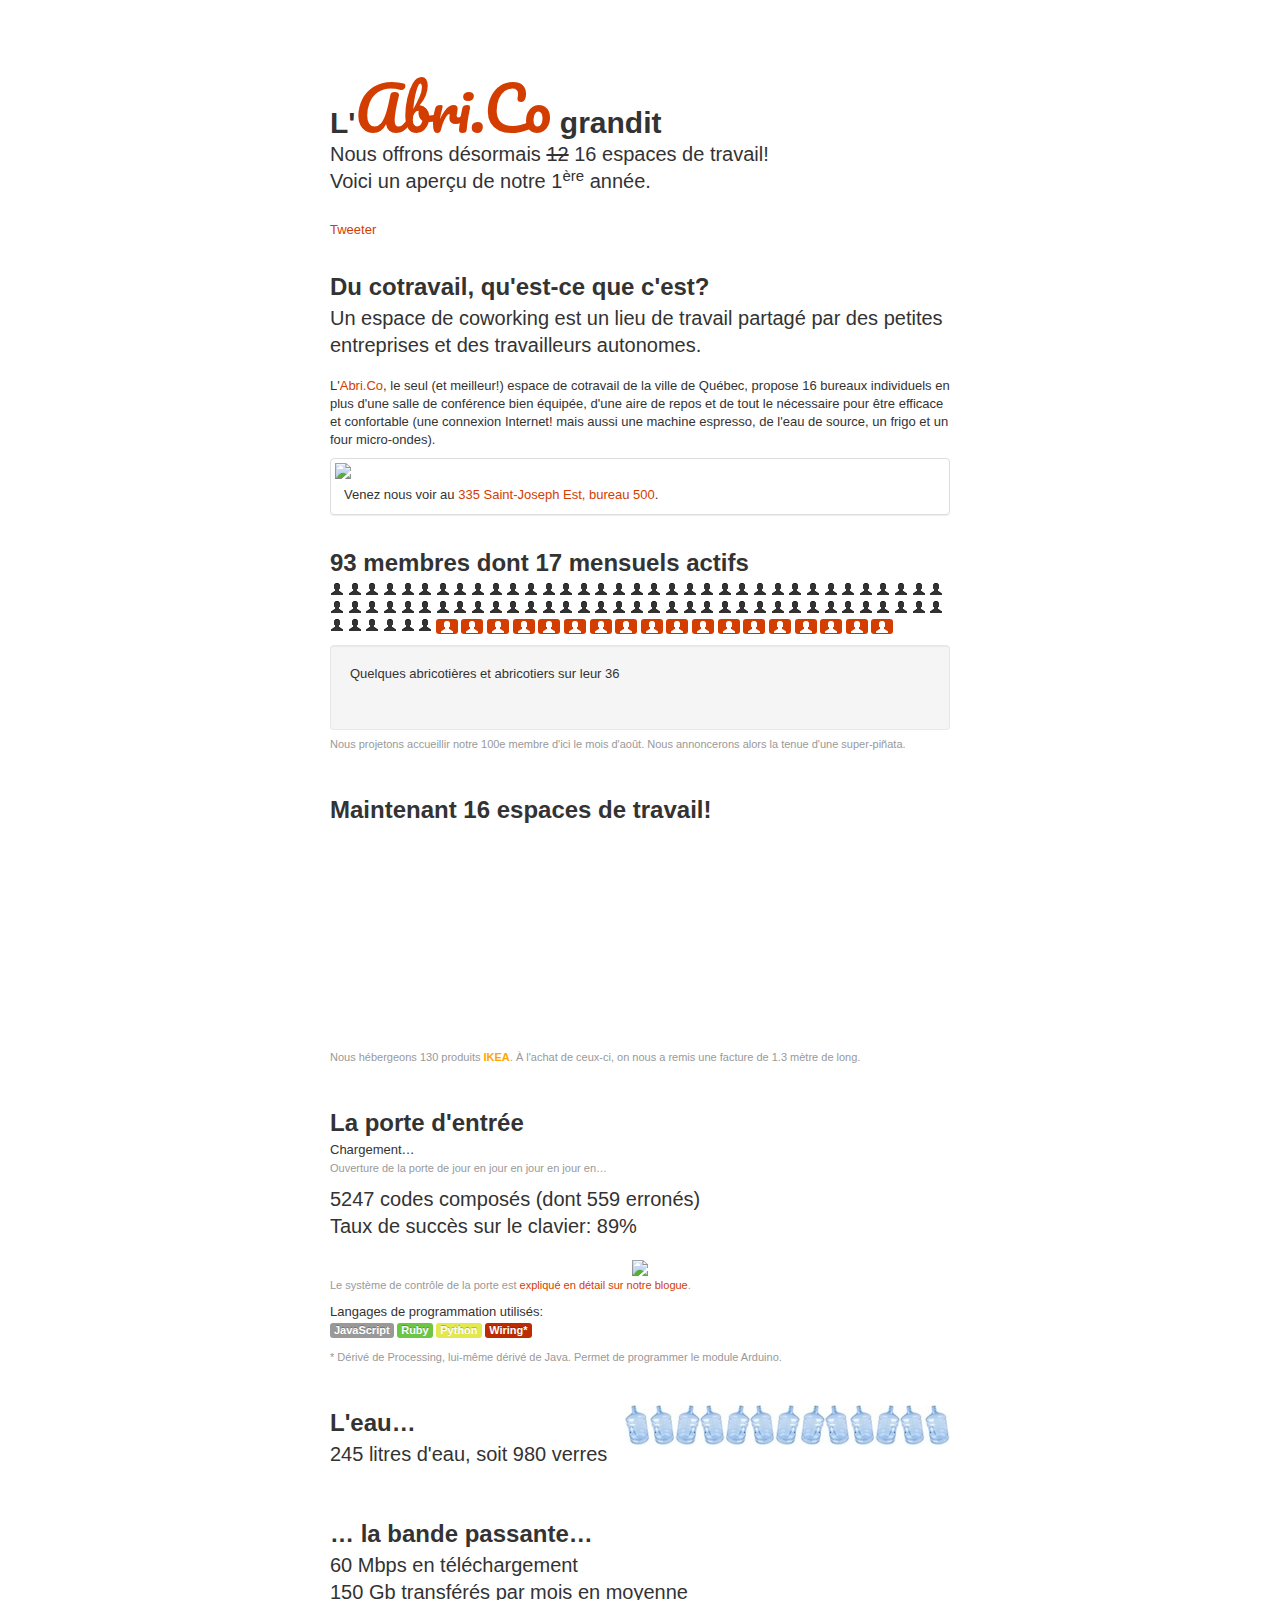
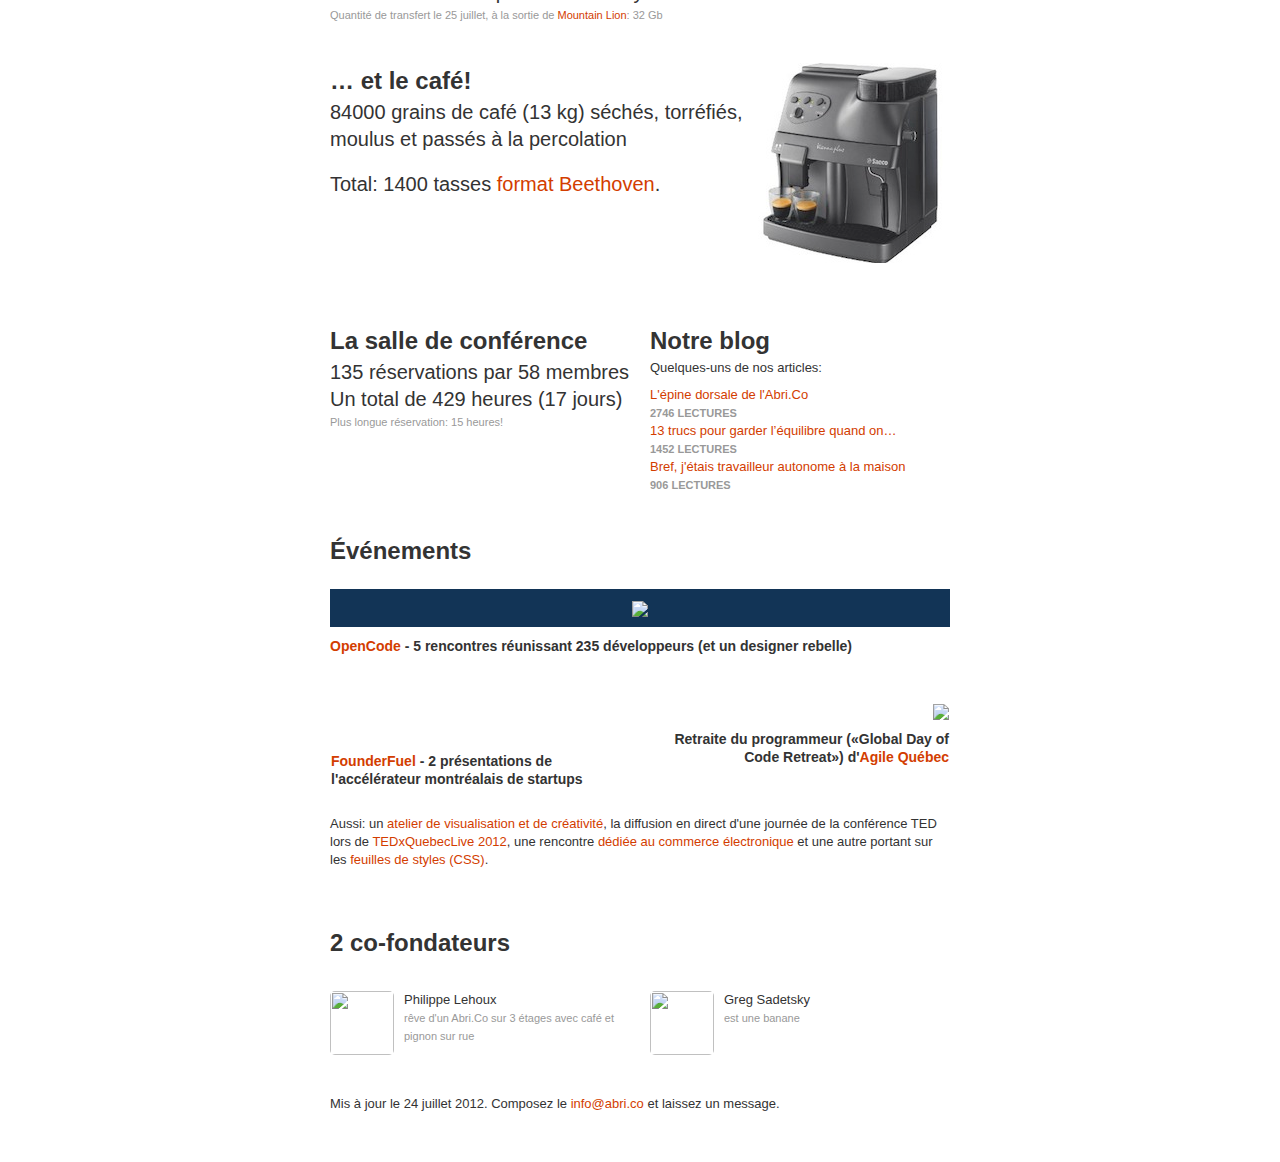
==== commit 4193f40c: "small change" ====
--- a/index.html
+++ b/index.html
@@ -3,16 +3,17 @@
 <head>
   <meta http-equiv="Content-Type" content="text/html; charset=UTF-8">
   <meta charset="utf-8">
-  <title>L'Abri.Co Grandit</title>
+  <title>L'Abri.Co grandit</title>
 
   <script type="text/javascript" src="http://ajax.googleapis.com/ajax/libs/jquery/1.7.2/jquery.js"></script>
   <script type="text/javascript" src="js/jquery.sparkline.js"></script>
 
   <link href="http://twitter.github.com/bootstrap/assets/css/bootstrap.css" rel="stylesheet">
   <link href="css/bootstrap.theme.min.css" rel="stylesheet">
-  <link href='http://fonts.googleapis.com/css?family=Pacifico' rel='stylesheet' type='text/css'>
-
-  <link rel="stylesheet" href="css/app.css">
+<!--   <link href="css/bootstrap-responsive.css" rel="stylesheet">
+-->  <link href='http://fonts.googleapis.com/css?family=Pacifico' rel='stylesheet' type='text/css'>
+
+<link rel="stylesheet" href="css/app.css">
 
     <!--[if lt IE 9]>
       <script src="http://html5shim.googlecode.com/svn/trunk/html5.js"></script>
@@ -21,7 +22,7 @@
       <script type="text/javascript">
       $(function() {
         var doorOpensPerDay = [24, 30, 31, 28, 8, 3, 30, 22, 26, 21, 26, 4, 3, 15, 19, 29, 30, 32, 9, 14, 38, 41, 48, 51, 32, 7, 16, 24, 35, 26, 53, 36, 18, 5, 38, 32, 22, 25, 21, 22, 21, 31, 35, 42, 34, 35, 5, 8, 19, 39, 34, 34, 43, 9, 5, 7, 39, 34, 38, 46, 11, 9, 31, 38, 44, 43, 31, 5, 2, 45, 52, 49, 38, 35, 4, 1, 47, 45, 78, 27, 8, 8, 6, 24, 39, 41, 29, 27, 7, 10, 6, 29, 33, 34, 25, 5, 2, 27, 48, 31, 49, 20, 7, 6, 48, 49, 55, 56, 57, 5, 9, 48, 64, 52, 48, 31, 12, 8, 39, 43];
-        $('#doorOpeningSparkline').sparkline(doorOpensPerDay, {disableInteraction: true, height: 30});
+        $('#doorOpeningSparkline').sparkline(doorOpensPerDay, {disableInteraction: true, width: 620, height: 30});
       });
       </script>
 
@@ -46,60 +47,47 @@
     <body>
       <div class="container">
 
-        <div class="hero-unit">
-          <h1>L'<span id="logo">Abri.Co</span> Grandit</h1>
-          <p>Nous offrons désormais <strike>12</strike> <b>16</b> espaces de travail! Voici un aperçu de notre 1<sup>ère</sup> année.</p>
-
-          <a href="https://twitter.com/share" class="twitter-share-button" data-via="abri_co" data-lang="fr">Tweeter</a>
-          <script>!function(d,s,id){var js,fjs=d.getElementsByTagName(s)[0];if(!d.getElementById(id)){js=d.createElement(s);js.id=id;js.src="//platform.twitter.com/widgets.js";fjs.parentNode.insertBefore(js,fjs);}}(document,"script","twitter-wjs");</script>
-
-          <iframe src="//www.facebook.com/plugins/like.php?href=http%3A%2F%2Fan1.abri.co%2F&amp;send=false&amp;layout=button_count&amp;width=300&amp;show_faces=false&amp;action=like&amp;colorscheme=light&amp;font&amp;height=21" scrolling="no" frameborder="0" style="border:none; overflow:hidden; width:100px; height:21px;" allowTransparency="true"></iframe>
-
+        <div class="row">
+          <div class="span8 offset2">
+            <div class="header" style=''>
+              <h1>L'<span id="logo">Abri.Co</span> grandit</h1>
+              <p class='lead'>Nous offrons désormais <strike>12</strike> <b>16</b> espaces de travail!<br/>Voici un aperçu de notre 1<sup>ère</sup> année.</p>
+
+              <a href="https://twitter.com/share" class="twitter-share-button" data-via="abri_co" data-lang="fr">Tweeter</a>
+              <script>!function(d,s,id){var js,fjs=d.getElementsByTagName(s)[0];if(!d.getElementById(id)){js=d.createElement(s);js.id=id;js.src="//platform.twitter.com/widgets.js";fjs.parentNode.insertBefore(js,fjs);}}(document,"script","twitter-wjs");</script>
+
+              <iframe src="//www.facebook.com/plugins/like.php?href=http%3A%2F%2Fan1.abri.co%2F&amp;send=false&amp;layout=button_count&amp;width=300&amp;show_faces=false&amp;action=like&amp;colorscheme=light&amp;font&amp;height=21" scrolling="no" frameborder="0" style="border:none; overflow:hidden; width:100px; height:21px;" allowTransparency="true"></iframe>
+
+            </div>
+          </div>
         </div>
 
-        <div class="row">
-          <div class="span12">
-
+        <!-- <hr> -->
+
+        <div class="row">
+          <div class="span8 offset2">
             <h2>Du cotravail, qu'est-ce que c'est?</h2>
 
             <div>
-              <div style='float:right;margin-left:20px;'>
-                <div class="thumbnail">
-                  <a href="https://maps.google.com/maps?f=q&amp;source=s_q&amp;hl=en&amp;geocode=&amp;q=335+st-joseph+est+quebec+quebec+canada&amp;aq=&amp;sll=46.813711,-71.225781&amp;sspn=0.005485,0.00942&amp;vpsrc=6&amp;g=335+Rue+Saint-Joseph+Est,+Qu%C3%A9bec,+Communaut%C3%A9-Urbaine-de-Qu%C3%A9bec,+Qu%C3%A9bec+G1K+3B3,+Canada&amp;ie=UTF8&amp;hq=&amp;hnear=335+Rue+Saint-Joseph+Est,+Qu%C3%A9bec,+Communaut%C3%A9-Urbaine-de-Qu%C3%A9bec,+Qu%C3%A9bec+G1K+3B3,+Canada&amp;ll=46.813704,-71.225781&amp;spn=0.01097,0.01884&amp;z=16&amp;iwloc=A"><img src="http://maps.google.com/maps/api/staticmap?center=46.813807,-71.225851&amp;zoom=13&amp;markers=label:A|46.813807,-71.225851&amp;size=350x240&amp;sensor=false"></a>
-
-                  <div class="caption">
-                    Venez nous voir au <a href="https://maps.google.com/maps?f=q&amp;source=s_q&amp;hl=en&amp;geocode=&amp;q=335+st-joseph+est+quebec+quebec+canada&amp;aq=&amp;sll=46.813711,-71.225781&amp;sspn=0.005485,0.00942&amp;vpsrc=6&amp;g=335+Rue+Saint-Joseph+Est,+Qu%C3%A9bec,+Communaut%C3%A9-Urbaine-de-Qu%C3%A9bec,+Qu%C3%A9bec+G1K+3B3,+Canada&amp;ie=UTF8&amp;hq=&amp;hnear=335+Rue+Saint-Joseph+Est,+Qu%C3%A9bec,+Communaut%C3%A9-Urbaine-de-Qu%C3%A9bec,+Qu%C3%A9bec+G1K+3B3,+Canada&amp;ll=46.813704,-71.225781&amp;spn=0.01097,0.01884&amp;z=16&amp;iwloc=A">335 Saint-Joseph Est, bureau 500</a>.
-                    <p style='margin-bottom:0'><small>On ne mord presque pas.</small></p>
-                  </div>
-                </div>
-              </div>
-
               <p class='lead'>Un espace de coworking est un lieu de travail partagé par des petites entreprises et des travailleurs autonomes.</p>
 
-              <p>L'<a href="http://abri.co">Abri.Co</a>, le seul (et meilleur!) espace de cotravail de la ville de Québec, propose (depuis juillet 2012) 16 bureaux individuels en plus d'une salle de conférence bien équipée, d'une aire de repos et de tout le nécessaire pour être efficace et confortable (une connexion Internet! mais aussi une machine espresso, de l'eau de source, un frigo et un four micro-ondes).</p>
+              <p>L'<a href="http://abri.co">Abri.Co</a>, le seul (et meilleur!) espace de cotravail de la ville de Québec, propose 16 bureaux individuels en plus d'une salle de conférence bien équipée, d'une aire de repos et de tout le nécessaire pour être efficace et confortable (une connexion Internet! mais aussi une machine espresso, de l'eau de source, un frigo et un four micro-ondes).</p>
+            </div>
+
+            <div class="thumbnail">
+              <a href="https://maps.google.com/maps?f=q&amp;source=s_q&amp;hl=en&amp;geocode=&amp;q=335+st-joseph+est+quebec+quebec+canada&amp;aq=&amp;sll=46.813711,-71.225781&amp;sspn=0.005485,0.00942&amp;vpsrc=6&amp;g=335+Rue+Saint-Joseph+Est,+Qu%C3%A9bec,+Communaut%C3%A9-Urbaine-de-Qu%C3%A9bec,+Qu%C3%A9bec+G1K+3B3,+Canada&amp;ie=UTF8&amp;hq=&amp;hnear=335+Rue+Saint-Joseph+Est,+Qu%C3%A9bec,+Communaut%C3%A9-Urbaine-de-Qu%C3%A9bec,+Qu%C3%A9bec+G1K+3B3,+Canada&amp;ll=46.813704,-71.225781&amp;spn=0.01097,0.01884&amp;z=16&amp;iwloc=A"><img src="http://maps.google.com/maps/api/staticmap?center=46.813807,-71.225851&amp;zoom=13&amp;markers=label:A|46.813807,-71.225851&amp;size=620x150&amp;sensor=false"></a>
+
+              <div class="caption">
+                Venez nous voir au <a href="https://maps.google.com/maps?f=q&amp;source=s_q&amp;hl=en&amp;geocode=&amp;q=335+st-joseph+est+quebec+quebec+canada&amp;aq=&amp;sll=46.813711,-71.225781&amp;sspn=0.005485,0.00942&amp;vpsrc=6&amp;g=335+Rue+Saint-Joseph+Est,+Qu%C3%A9bec,+Communaut%C3%A9-Urbaine-de-Qu%C3%A9bec,+Qu%C3%A9bec+G1K+3B3,+Canada&amp;ie=UTF8&amp;hq=&amp;hnear=335+Rue+Saint-Joseph+Est,+Qu%C3%A9bec,+Communaut%C3%A9-Urbaine-de-Qu%C3%A9bec,+Qu%C3%A9bec+G1K+3B3,+Canada&amp;ll=46.813704,-71.225781&amp;spn=0.01097,0.01884&amp;z=16&amp;iwloc=A">335 Saint-Joseph Est, bureau 500</a>.
+              </div>
             </div>
 
           </div>
         </div>
 
         <div class="row">
-          <div class="span4 founders">
-            <h2>2 Co-Fondateurs</h2>
-
-            <p>
-              <img src="http://twimg0-a.akamaihd.net/profile_images/76101866/105_big_reasonably_small.JPG" style="width:64px;height:64px;float:left;margin-bottom:10px;margin-right:10px;">
-              Philippe Lehoux<br>
-              <small>rêve d'un Abri.Co sur 3 étages avec café et pignon sur rue</small>
-            </p>
-            <p style='clear:both'>
-              <img src="http://gregsadetsky.com/public/img/greg-sadetsky.png" style="width:64px;height:64px;float:left;margin-bottom:10px;margin-right:10px;">
-              Greg Sadetsky<br>
-              <small>est une banane</small>
-            </p>
-          </div>
-
-          <div class="span8 members">
-            <h2>93 Membres dont 17 Mensuels Actifs</h2>
+          <div class="span8 offset2 members">
+            <h2>93 membres dont 17 mensuels actifs</h2>
 
             <div>
               <i class="icon-user"></i> <i class="icon-user"></i> <i class="icon-user"></i> <i class="icon-user"></i> <i class="icon-user"></i> <i class="icon-user"></i> <i class="icon-user"></i> <i class="icon-user"></i> <i class="icon-user"></i> <i class="icon-user"></i> <i class="icon-user"></i> <i class="icon-user"></i> <i class="icon-user"></i> <i class="icon-user"></i> <i class="icon-user"></i> <i class="icon-user"></i> <i class="icon-user"></i> <i class="icon-user"></i> <i class="icon-user"></i> <i class="icon-user"></i> <i class="icon-user"></i> <i class="icon-user"></i> <i class="icon-user"></i> <i class="icon-user"></i> <i class="icon-user"></i> <i class="icon-user"></i> <i class="icon-user"></i> <i class="icon-user"></i> <i class="icon-user"></i> <i class="icon-user"></i> <i class="icon-user"></i> <i class="icon-user"></i> <i class="icon-user"></i> <i class="icon-user"></i> <i class="icon-user"></i> <i class="icon-user"></i> <i class="icon-user"></i> <i class="icon-user"></i> <i class="icon-user"></i> <i class="icon-user"></i> <i class="icon-user"></i> <i class="icon-user"></i> <i class="icon-user"></i> <i class="icon-user"></i> <i class="icon-user"></i> <i class="icon-user"></i> <i class="icon-user"></i> <i class="icon-user"></i> <i class="icon-user"></i> <i class="icon-user"></i> <i class="icon-user"></i> <i class="icon-user"></i> <i class="icon-user"></i> <i class="icon-user"></i> <i class="icon-user"></i> <i class="icon-user"></i> <i class="icon-user"></i> <i class="icon-user"></i> <i class="icon-user"></i> <i class="icon-user"></i> <i class="icon-user"></i> <i class="icon-user"></i> <i class="icon-user"></i> <i class="icon-user"></i> <i class="icon-user"></i> <i class="icon-user"></i> <i class="icon-user"></i> <i class="icon-user"></i> <i class="icon-user"></i> <i class="icon-user"></i> <i class="icon-user"></i> <i class="icon-user"></i> <i class="icon-user"></i> <i class="icon-user"></i> <i class="icon-user"></i> <i class="icon-user"></i>
@@ -120,16 +108,20 @@
               <img src="http://twimg0-a.akamaihd.net/profile_images/1065588915/PatriceGilbert-2_Face_normal.jpg" alt="">
               <img src="http://twimg0-a.akamaihd.net/profile_images/2251722900/Twitter-Avatar_normal.png" alt="">
               <img src="http://twimg0-a.akamaihd.net/profile_images/1813506883/de7bc242-339a-4d7e-96ef-bf331c2ba185_normal.png" alt="">
+              <img src="http://a0.twimg.com/profile_images/1588036949/400_normal.png" alt="">
+              <img src="http://a0.twimg.com/profile_images/1232424164/rafbm_normal.png" alt="">
+              <img src="http://a0.twimg.com/profile_images/791952845/TwitterAvatar_normal.jpg" alt="">
+              <img src="http://a0.twimg.com/profile_images/1932135960/Jimmy-sur-fond-gris_AVATAR_normal.jpg" alt="">
+              <img src="http://a0.twimg.com/profile_images/2376889474/ky36vv8sisft8pbwrf34_normal.jpeg" alt="">
             </div>
 
             <p><small>Nous projetons accueillir notre 100e membre d'ici le mois d'août. Nous annoncerons alors la tenue d'une super-piñata.</small></p>
-
           </div>
 
         </div>
 
         <div class="row">
-          <div class="span7">
+          <div class="span8 offset2">
             <h2>Maintenant 16 espaces de travail!</h2>
             <div>
               <div class='flip-horizontal'  style='background:url(http://www.ikea.com/ca/en/images/products/nominell-swivel-chair__71940_PE187620_S2.jpg) no-repeat -35px -14px; height:82px;width:45px;float:left'></div>
@@ -172,18 +164,17 @@
               <p><small>Nous hébergeons 130 produits <span style="color:orange;font-weight:bold">IKEA</span>. À l'achat de ceux-ci, on nous a remis une facture de 1.3 mètre de long.</small></p>
             </div>
           </div>
-          <div class="span5">
-            <h2>La Porte d'Entrée</h2>
+        </div>
+
+        <div class="row">
+          <div class="span8 offset2">
+            <h2>La porte d'entrée</h2>
             <span id="doorOpeningSparkline">Chargement…</span>
             <p><small>Ouverture de la porte de jour en jour en jour en jour en…</small></p>
             <p class='lead'>5247 codes composés (dont 559 erronés)<br/>
               Taux de succès sur le clavier: 89%</p>
 
-              <div>
-                <img src="http://arduino.cc/en/uploads/Main/ArduinoUno_R3_Front_450px.jpg" style="width:280px;float:left">
-                <img src="img/arduino-code.png" style="margin-left:20px;height:193px;float:left">
-              </div>
-              <div style='clear:both'></div>
+              <div style='text-align:center'><img src="http://arduino.cc/en/uploads/Main/ArduinoUno_R3_Front_450px.jpg" style=""></div>
 
               <p><small>Le système de contrôle de la porte est <a href="http://abri-co.posterous.com/lepine-dorsale-de-labrico">expliqué en détail sur notre blogue</a>.</small></p>
 
@@ -196,59 +187,62 @@
           </div>
 
           <div class="row">
-
-            <div class="span2">
-
-              <h2>L'Eau…</h2>
-              <p class='lead'>245 litres d'eau<br/>
-                Soit 980 verres</p>
-
-                <img src="img/5gallon.jpg"><img src="img/5gallon.jpg"><img class='flip-horizontal' src="img/5gallon.jpg"><img src="img/5gallon.jpg"><img src="img/5gallon.jpg"><img class='flip-horizontal' src="img/5gallon.jpg"><img class='flip-horizontal' src="img/5gallon.jpg"><img src="img/5gallon.jpg"><img class='flip-horizontal' src="img/5gallon.jpg"><img src="img/5gallon.jpg"><img class='flip-horizontal' src="img/5gallon.jpg"><img src="img/5gallon.jpg"><img src="img/5gallon.jpg">
-              </p>
-
-            </div>
-
-            <div class="span5">
-
-              <h2>… la Bande Passante…</h2>
-              <p class='lead' style='margin-bottom:0;'>60 Mbps de vitesse en téléchargement<br/>
+            <div class="span8 offset2">
+
+              <img style='float:right' src="img/5gallon.jpg"><img style='float:right' src="img/5gallon.jpg"><img style='float:right' class='flip-horizontal' src="img/5gallon.jpg"><img style='float:right' src="img/5gallon.jpg"><img style='float:right' src="img/5gallon.jpg"><img style='float:right' class='flip-horizontal' src="img/5gallon.jpg"><img style='float:right' class='flip-horizontal' src="img/5gallon.jpg"><img style='float:right' src="img/5gallon.jpg"><img style='float:right' class='flip-horizontal' src="img/5gallon.jpg"><img style='float:right' src="img/5gallon.jpg"><img style='float:right' class='flip-horizontal' src="img/5gallon.jpg"><img style='float:right' src="img/5gallon.jpg"><img style='float:right' src="img/5gallon.jpg">
+
+              <h2>L'eau…</h2>
+              <p class='lead'>245 litres d'eau, soit 980 verres</p>
+
+            </div>
+
+          </div>
+          <div class="row">
+            <div class="span8 offset2">
+              <h2>… la bande passante…</h2>
+              <p class='lead' style='margin-bottom:0;'>60 Mbps en téléchargement<br/>
                 150 Gb transférés par mois en moyenne</p>
                 <p><small>Quantité de transfert le 25 juillet, à la sortie de <a href="http://www.apple.com/osx/">Mountain Lion</a>: 32 Gb</small></p>
 
               </div>
-              <div class="span5">
-
-                <h2>… et le Café!</h2>
-                <p class='lead'>84000 grains de café (13 kg) séchés, torréfiés, moulus et passés à la percolation<br/>
-                  Total: 1400 tasses <a href="http://rolfeschmidt.wordpress.com/2007/06/28/tv-beethoven-and-coffee-beans/">format Beethoven</a>.</p>
-
-                  <img src="img/coffee.jpg" style='margin-left:60px'>
+            </div>
+            <div class="row">
+              <div class="span8 offset2">
+
+                <img src="img/coffee.jpg" style='float:right'>
+
+                <h2>… et le café!</h2>
+                <p class='lead'>84000 grains de café (13 kg) séchés, torréfiés, moulus et passés à la percolation</p>
+                <p class='lead'>Total: 1400 tasses <a href="http://rolfeschmidt.wordpress.com/2007/06/28/tv-beethoven-and-coffee-beans/">format Beethoven</a>.</p>
+
+                  <div style='text-align:center'></div>
                 </p>
               </div>
             </div>
 
-
             <div class="row">
-              <div class="span4">
-                <h2>La Salle de conférence</h2>
-
-                <p class='lead' style='margin-bottom:0px'>135 réservations par 58 membres<br/>
-                  Un total de 429 heures (17 jours)</p>
-
-                  <p><small>Plus longue réservation: 15 heures!</small></p>
-
-                  <div style='margin-left: 50px;'>
-                    <div class="flip-horizontal" style='background:url(http://www.ikea.com/ca/fr/images/products/nominell-chaise-pivotante__23422_PE108181_S1.jpg) no-repeat -8px -1px; height:39px;width:25px;float:left'></div>
-                    <div class="flip-horizontal" style='background:url(http://www.ikea.com/ca/fr/images/products/nominell-chaise-pivotante__23422_PE108181_S1.jpg) no-repeat -8px -1px; height:39px;width:25px;float:left'></div>
-
-                    <div style='background:url(http://www.ikea.com/ca/fr/images/products/galant-table-conference__0102772_PE248310_S2.JPG) no-repeat -14px -34px; height:43px;width:83px;float:left'></div>
-
-                    <div class="" style='background:url(http://www.ikea.com/ca/fr/images/products/nominell-chaise-pivotante__23422_PE108181_S1.jpg) no-repeat -8px -1px; height:39px;width:25px;float:left'></div>
-                    <div class="" style='background:url(http://www.ikea.com/ca/fr/images/products/nominell-chaise-pivotante__23422_PE108181_S1.jpg) no-repeat -8px -1px; height:39px;width:25px;float:left'></div>
-                  </div>
-                  <div style='clear:both'></div>
-
-                  <div class="row">
+              <div class="span8 offset2">
+                <div class="row">
+                  <div class="span4">
+                    <h2>La salle de conférence</h2>
+
+                    <p class='lead' style='margin-bottom:0px'>135 réservations par 58 membres<br/>
+                      Un total de 429 heures (17 jours)</p>
+
+                      <p><small>Plus longue réservation: 15 heures!</small></p>
+
+                      <div style='text-align:center'>
+                        <div class="flip-horizontal" style='background:url(http://www.ikea.com/ca/fr/images/products/nominell-chaise-pivotante__23422_PE108181_S1.jpg) no-repeat -8px -1px; height:39px;width:25px;float:left'></div>
+                        <div class="flip-horizontal" style='background:url(http://www.ikea.com/ca/fr/images/products/nominell-chaise-pivotante__23422_PE108181_S1.jpg) no-repeat -8px -1px; height:39px;width:25px;float:left'></div>
+
+                        <div style='background:url(http://www.ikea.com/ca/fr/images/products/galant-table-conference__0102772_PE248310_S2.JPG) no-repeat -14px -34px; height:43px;width:83px;float:left'></div>
+
+                        <div class="" style='background:url(http://www.ikea.com/ca/fr/images/products/nominell-chaise-pivotante__23422_PE108181_S1.jpg) no-repeat -8px -1px; height:39px;width:25px;float:left'></div>
+                        <div class="" style='background:url(http://www.ikea.com/ca/fr/images/products/nominell-chaise-pivotante__23422_PE108181_S1.jpg) no-repeat -8px -1px; height:39px;width:25px;float:left'></div>
+                      </div>
+                      <div style='clear:both'></div>
+                    </div>
+
                     <div class="span4">
                       <h2>Notre blog</h2>
                       <p>Quelques-uns de nos articles:
@@ -259,11 +253,14 @@
                         </ul>
                       </p>
                     </div>
-                  </div>
-
-                </div>  
-
-                <div class="span8">
+
+                  </div>
+                </div>
+              </div>
+
+
+              <div class="row">
+                <div class="span8 offset2">
                   <div style='height:40px'>
                     <h2 style='float:left;margin-right:10px'>Événements</h2>
 
@@ -286,7 +283,7 @@
 
                   </div>
 
-                  <div class='event'>
+                  <div class='event' style='margin-top:16px'>
                     <div style='background:#123456;padding:20px;padding-top:10px;padding-bottom:10px;margin-bottom:10px;text-align:center;'>
                       <img src="http://opencode.ca/img/img-logo-glow.png">
                     </div>
@@ -314,11 +311,35 @@
                 </div>
               </div>
 
-              <hr>
-
-              <footer>
-                <p>Mis à jour le 24 juillet 2012. Composez le <a href="mailto:info@abri.co">info@abri.co</a> et laissez un message.</p>
-              </footer>
+              <div class="row" style="margin-bottom:0px;">
+                <div class="span8 offset2 founders">
+                  <h2>2 co-fondateurs</h2>
+
+                  <div class="row">
+                    <div class="span4">
+                      <p>
+                        <img src="http://twimg0-a.akamaihd.net/profile_images/76101866/105_big_reasonably_small.JPG" style="width:64px;height:64px;float:left;margin-bottom:10px;margin-right:10px;">
+                        Philippe Lehoux<br>
+                        <small>rêve d'un Abri.Co sur 3 étages avec café et pignon sur rue</small>
+                      </p>
+                    </div>
+
+                    <div class="span4">
+                      <p style='clear:both'>
+                        <img src="http://gregsadetsky.com/public/img/greg-sadetsky.png" style="width:64px;height:64px;float:left;margin-bottom:10px;margin-right:10px;">
+                        Greg Sadetsky<br>
+                        <small>est une banane</small>
+                      </p>
+                    </div>
+                  </div>
+                </div>
+              </div>
+
+              <div class="row" style="margin-bottom:0px;">
+                <div class="span8 offset2">
+                  <p>Mis à jour le 24 juillet 2012. Composez le <a href="mailto:info@abri.co">info@abri.co</a> et laissez un message.</p>
+                </div>
+              </div>
 
             </div> <!-- /container -->
 
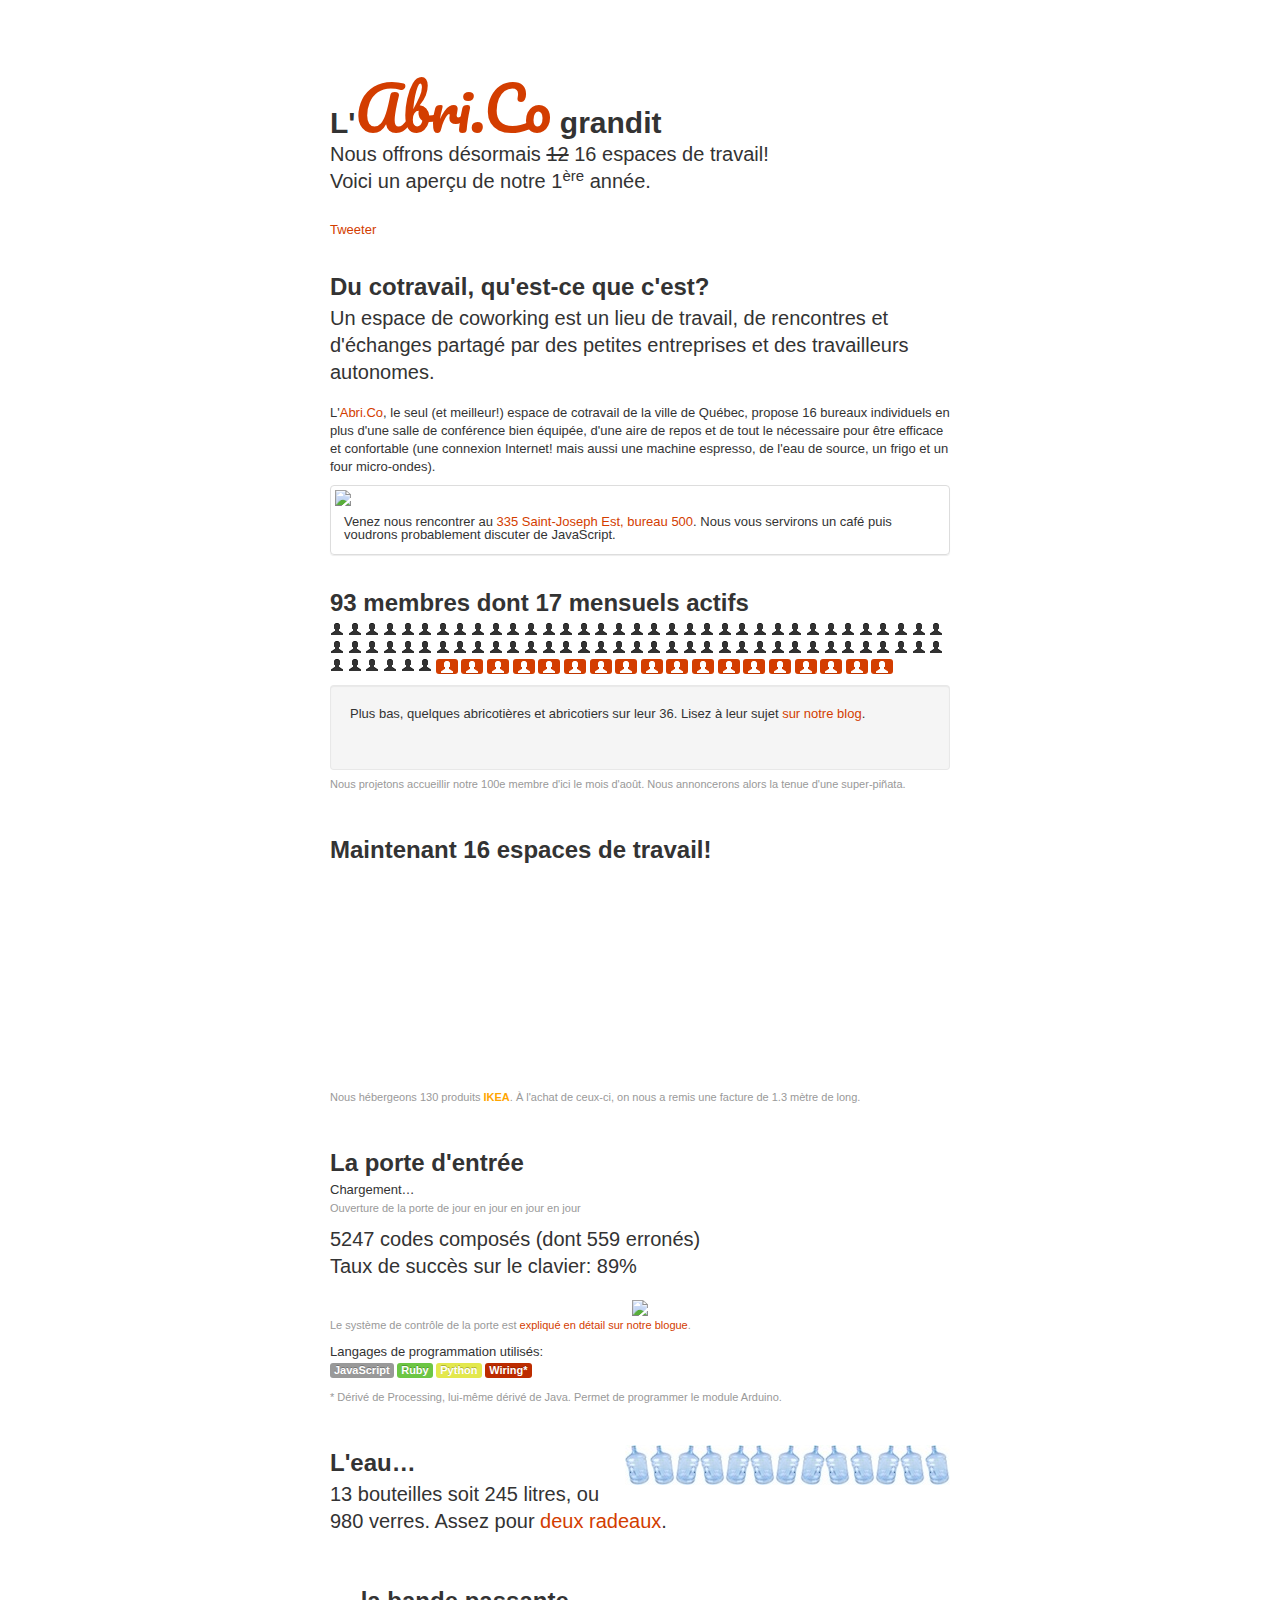
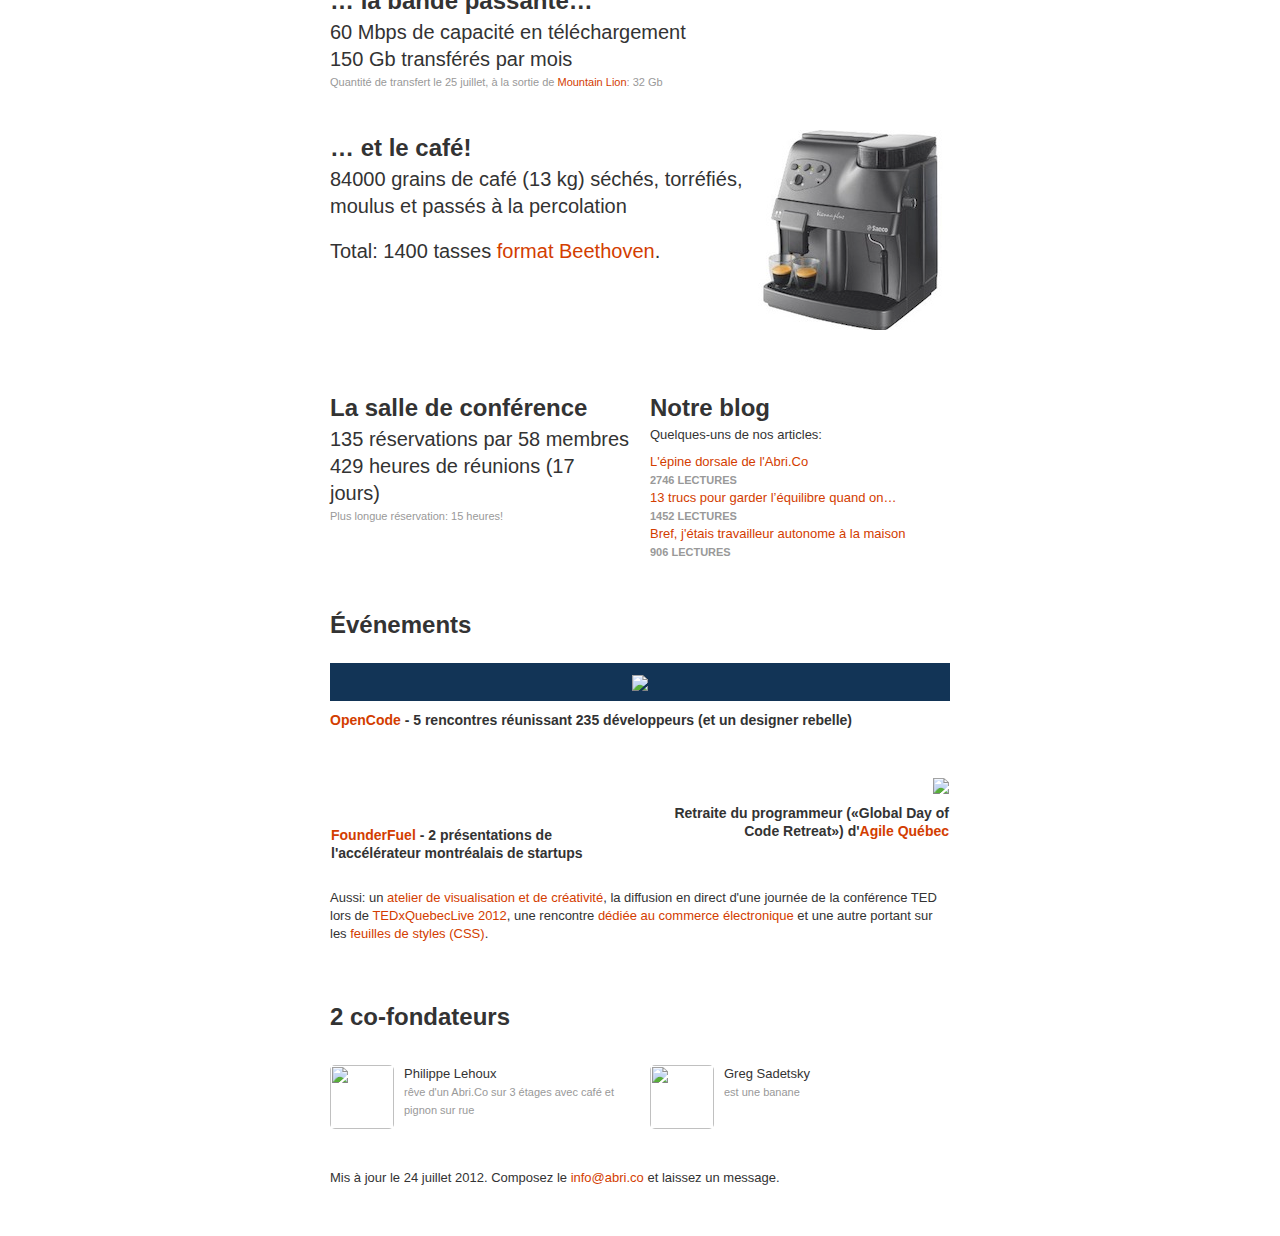
==== commit 95ce4d89: "changes" ====
--- a/index.html
+++ b/index.html
@@ -69,7 +69,7 @@
             <h2>Du cotravail, qu'est-ce que c'est?</h2>
 
             <div>
-              <p class='lead'>Un espace de coworking est un lieu de travail partagé par des petites entreprises et des travailleurs autonomes.</p>
+              <p class='lead'>Un espace de coworking est un lieu de travail, de rencontres et d'échanges partagé par des petites entreprises et des travailleurs autonomes.</p>
 
               <p>L'<a href="http://abri.co">Abri.Co</a>, le seul (et meilleur!) espace de cotravail de la ville de Québec, propose 16 bureaux individuels en plus d'une salle de conférence bien équipée, d'une aire de repos et de tout le nécessaire pour être efficace et confortable (une connexion Internet! mais aussi une machine espresso, de l'eau de source, un frigo et un four micro-ondes).</p>
             </div>
@@ -78,7 +78,7 @@
               <a href="https://maps.google.com/maps?f=q&amp;source=s_q&amp;hl=en&amp;geocode=&amp;q=335+st-joseph+est+quebec+quebec+canada&amp;aq=&amp;sll=46.813711,-71.225781&amp;sspn=0.005485,0.00942&amp;vpsrc=6&amp;g=335+Rue+Saint-Joseph+Est,+Qu%C3%A9bec,+Communaut%C3%A9-Urbaine-de-Qu%C3%A9bec,+Qu%C3%A9bec+G1K+3B3,+Canada&amp;ie=UTF8&amp;hq=&amp;hnear=335+Rue+Saint-Joseph+Est,+Qu%C3%A9bec,+Communaut%C3%A9-Urbaine-de-Qu%C3%A9bec,+Qu%C3%A9bec+G1K+3B3,+Canada&amp;ll=46.813704,-71.225781&amp;spn=0.01097,0.01884&amp;z=16&amp;iwloc=A"><img src="http://maps.google.com/maps/api/staticmap?center=46.813807,-71.225851&amp;zoom=13&amp;markers=label:A|46.813807,-71.225851&amp;size=620x150&amp;sensor=false"></a>
 
               <div class="caption">
-                Venez nous voir au <a href="https://maps.google.com/maps?f=q&amp;source=s_q&amp;hl=en&amp;geocode=&amp;q=335+st-joseph+est+quebec+quebec+canada&amp;aq=&amp;sll=46.813711,-71.225781&amp;sspn=0.005485,0.00942&amp;vpsrc=6&amp;g=335+Rue+Saint-Joseph+Est,+Qu%C3%A9bec,+Communaut%C3%A9-Urbaine-de-Qu%C3%A9bec,+Qu%C3%A9bec+G1K+3B3,+Canada&amp;ie=UTF8&amp;hq=&amp;hnear=335+Rue+Saint-Joseph+Est,+Qu%C3%A9bec,+Communaut%C3%A9-Urbaine-de-Qu%C3%A9bec,+Qu%C3%A9bec+G1K+3B3,+Canada&amp;ll=46.813704,-71.225781&amp;spn=0.01097,0.01884&amp;z=16&amp;iwloc=A">335 Saint-Joseph Est, bureau 500</a>.
+                Venez nous rencontrer au <a href="https://maps.google.com/maps?f=q&amp;source=s_q&amp;hl=en&amp;geocode=&amp;q=335+st-joseph+est+quebec+quebec+canada&amp;aq=&amp;sll=46.813711,-71.225781&amp;sspn=0.005485,0.00942&amp;vpsrc=6&amp;g=335+Rue+Saint-Joseph+Est,+Qu%C3%A9bec,+Communaut%C3%A9-Urbaine-de-Qu%C3%A9bec,+Qu%C3%A9bec+G1K+3B3,+Canada&amp;ie=UTF8&amp;hq=&amp;hnear=335+Rue+Saint-Joseph+Est,+Qu%C3%A9bec,+Communaut%C3%A9-Urbaine-de-Qu%C3%A9bec,+Qu%C3%A9bec+G1K+3B3,+Canada&amp;ll=46.813704,-71.225781&amp;spn=0.01097,0.01884&amp;z=16&amp;iwloc=A">335 Saint-Joseph Est, bureau 500</a>. Nous vous servirons un café puis voudrons probablement discuter de JavaScript.
               </div>
             </div>
 
@@ -96,7 +96,7 @@
             </div>
 
             <div class="well" style='margin-top:10px;margin-bottom:5px;'>
-              <p>Quelques abricotières et abricotiers sur leur 36</p>
+              <p>Plus bas, quelques abricotières et abricotiers sur leur 36. Lisez à leur sujet <a href="http://abri-co.posterous.com/qui-sont-les-coworkers">sur notre blog</a>.</p>
               <img src="http://twimg0-a.akamaihd.net/profile_images/1144946457/moi_normal.jpg" alt="">
               <img src="http://twimg0-a.akamaihd.net/profile_images/2261841294/thumbnail_normal.png" alt="">
               <img src="http://twimg0-a.akamaihd.net/profile_images/1906393456/image_normal.jpg" alt="">
@@ -170,7 +170,7 @@
           <div class="span8 offset2">
             <h2>La porte d'entrée</h2>
             <span id="doorOpeningSparkline">Chargement…</span>
-            <p><small>Ouverture de la porte de jour en jour en jour en jour en…</small></p>
+            <p><small>Ouverture de la porte de jour en jour en jour en jour</small></p>
             <p class='lead'>5247 codes composés (dont 559 erronés)<br/>
               Taux de succès sur le clavier: 89%</p>
 
@@ -192,7 +192,7 @@
               <img style='float:right' src="img/5gallon.jpg"><img style='float:right' src="img/5gallon.jpg"><img style='float:right' class='flip-horizontal' src="img/5gallon.jpg"><img style='float:right' src="img/5gallon.jpg"><img style='float:right' src="img/5gallon.jpg"><img style='float:right' class='flip-horizontal' src="img/5gallon.jpg"><img style='float:right' class='flip-horizontal' src="img/5gallon.jpg"><img style='float:right' src="img/5gallon.jpg"><img style='float:right' class='flip-horizontal' src="img/5gallon.jpg"><img style='float:right' src="img/5gallon.jpg"><img style='float:right' class='flip-horizontal' src="img/5gallon.jpg"><img style='float:right' src="img/5gallon.jpg"><img style='float:right' src="img/5gallon.jpg">
 
               <h2>L'eau…</h2>
-              <p class='lead'>245 litres d'eau, soit 980 verres</p>
+              <p class='lead'>13 bouteilles soit 245 litres, ou 980 verres. Assez pour <a href="http://www.youtube.com/watch?v=oLeYH8sMAA8">deux radeaux</a>.</p>
 
             </div>
 
@@ -200,8 +200,8 @@
           <div class="row">
             <div class="span8 offset2">
               <h2>… la bande passante…</h2>
-              <p class='lead' style='margin-bottom:0;'>60 Mbps en téléchargement<br/>
-                150 Gb transférés par mois en moyenne</p>
+              <p class='lead' style='margin-bottom:0;'>60 Mbps de capacité en téléchargement<br/>
+                150 Gb transférés par mois</p>
                 <p><small>Quantité de transfert le 25 juillet, à la sortie de <a href="http://www.apple.com/osx/">Mountain Lion</a>: 32 Gb</small></p>
 
               </div>
@@ -227,7 +227,7 @@
                     <h2>La salle de conférence</h2>
 
                     <p class='lead' style='margin-bottom:0px'>135 réservations par 58 membres<br/>
-                      Un total de 429 heures (17 jours)</p>
+                      429 heures de réunions (17 jours)</p>
 
                       <p><small>Plus longue réservation: 15 heures!</small></p>
 
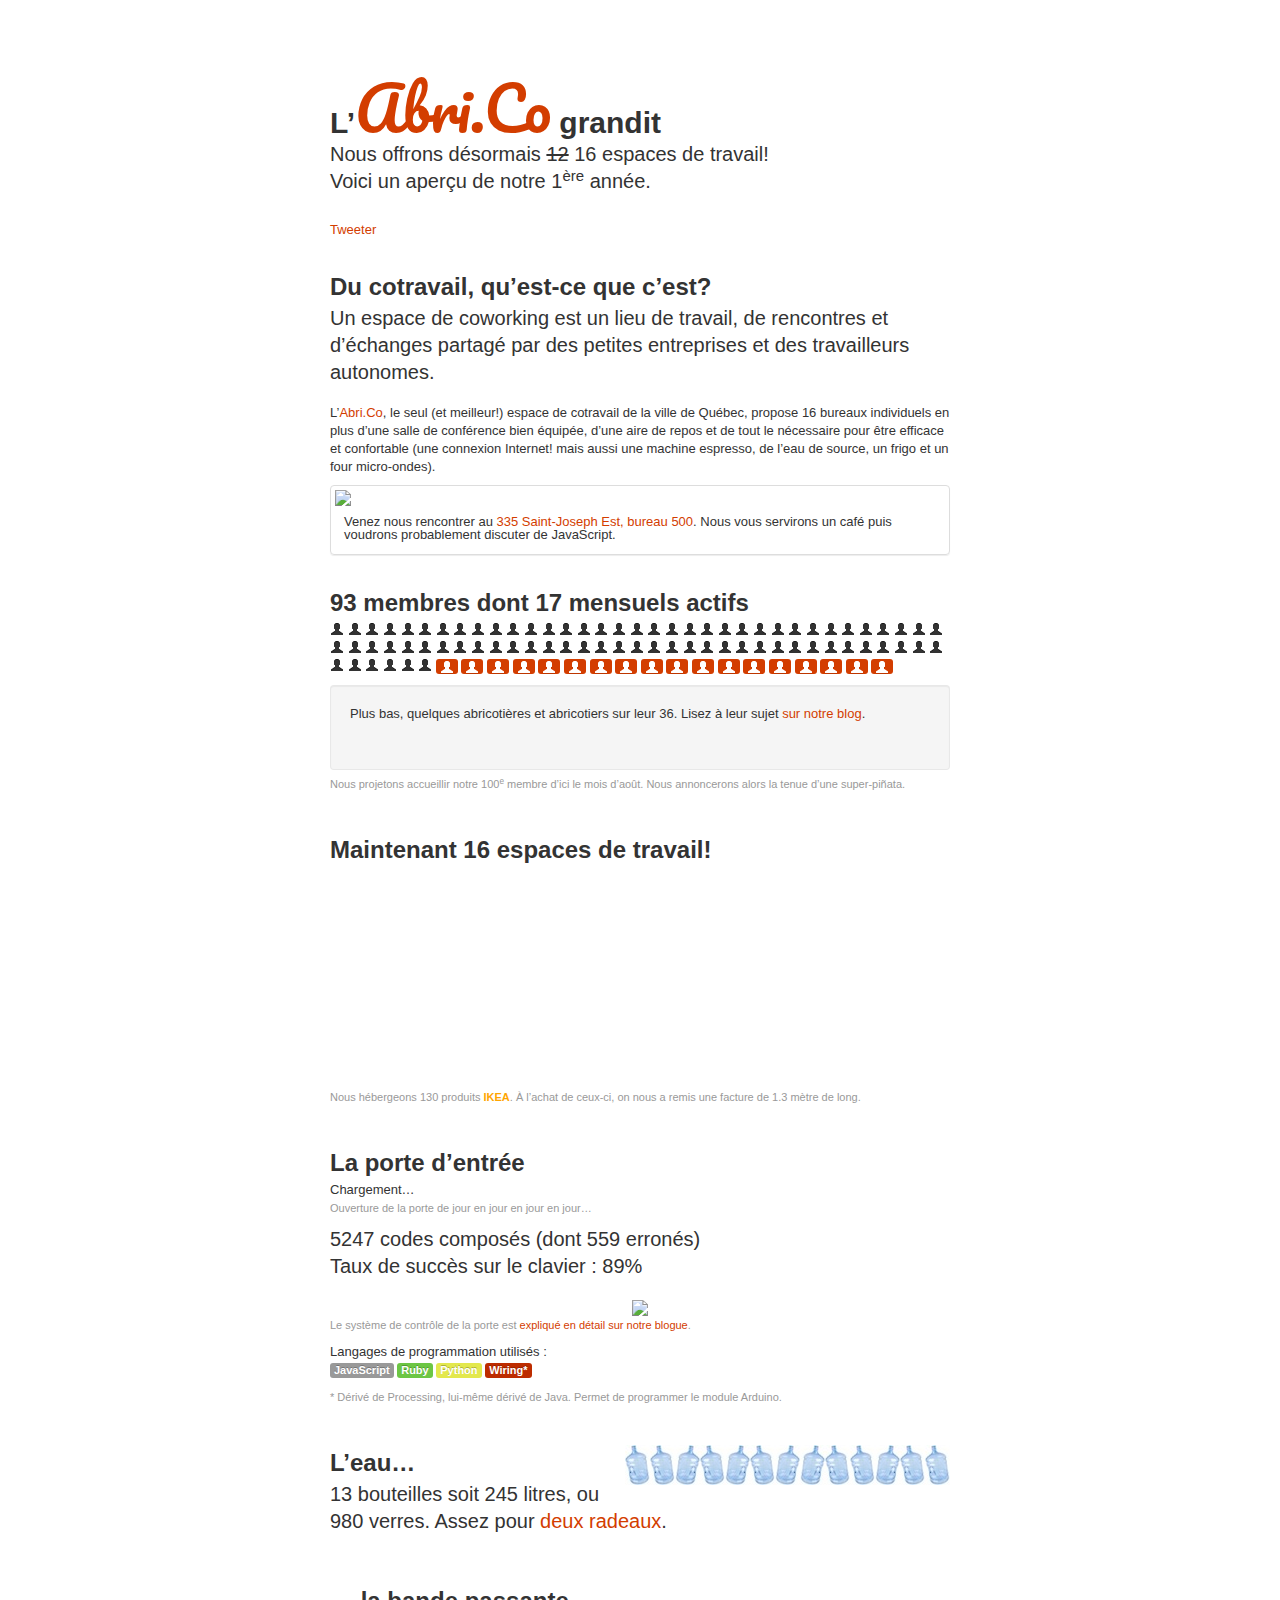
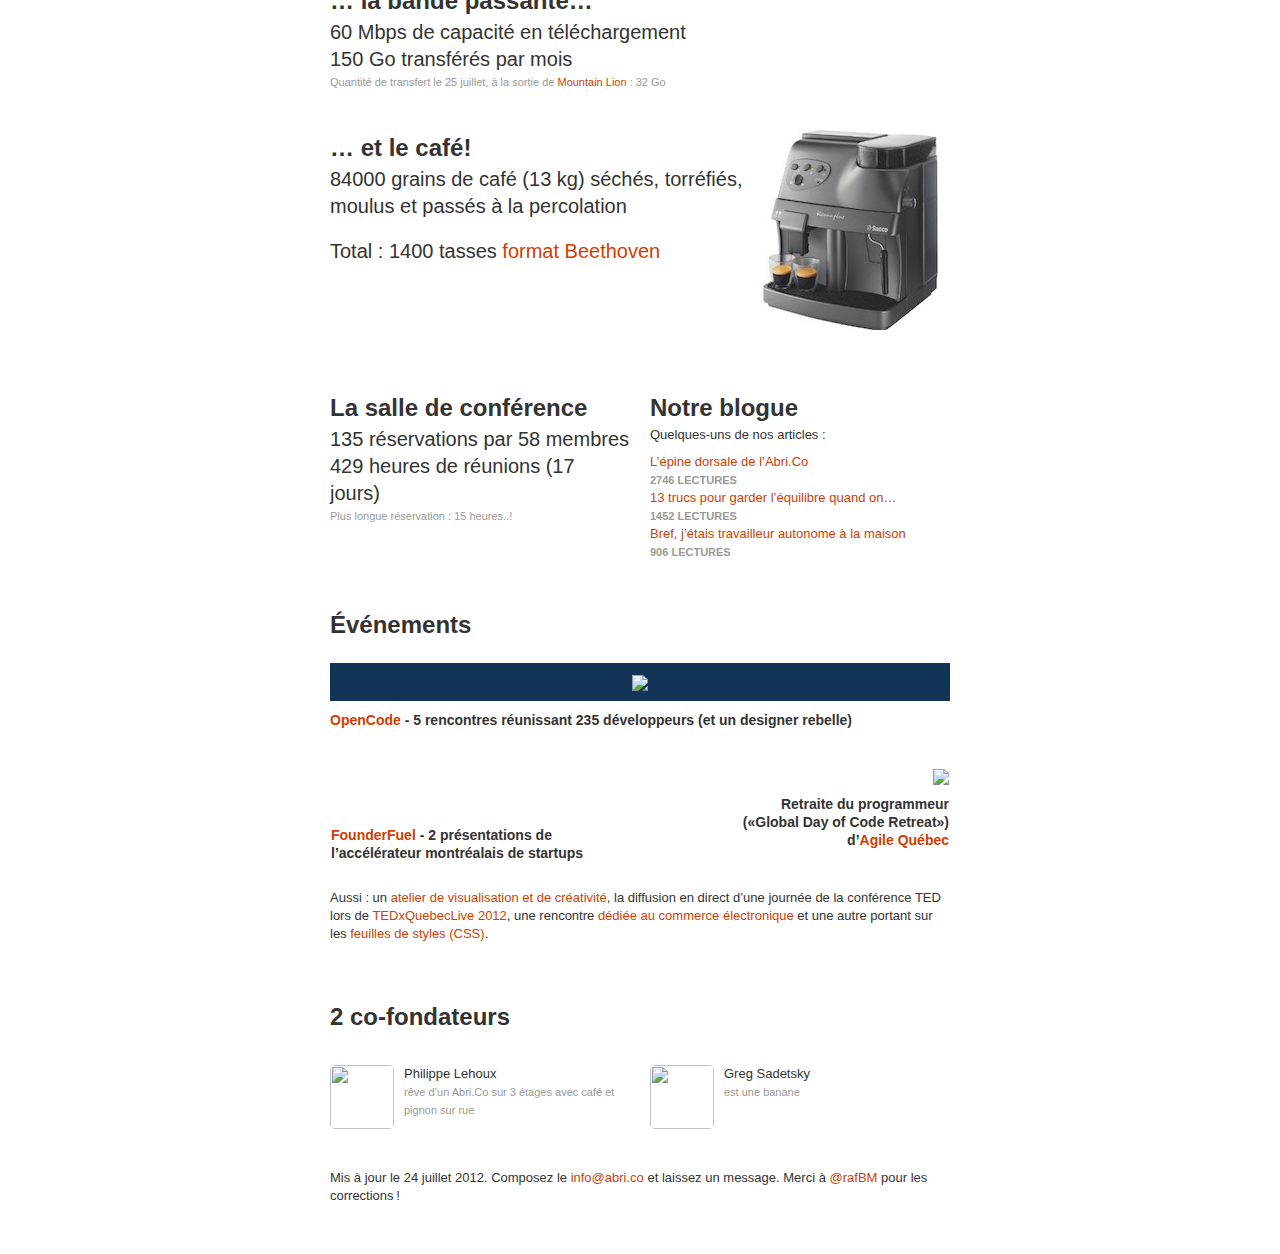
==== commit ec1cc6a0: "Use time-proof Twitter avatars" ====
--- a/index.html
+++ b/index.html
@@ -3,7 +3,7 @@
 <head>
   <meta http-equiv="Content-Type" content="text/html; charset=UTF-8">
   <meta charset="utf-8">
-  <title>L'Abri.Co grandit</title>
+  <title>L’Abri.Co grandit</title>
 
   <script type="text/javascript" src="http://ajax.googleapis.com/ajax/libs/jquery/1.7.2/jquery.js"></script>
   <script type="text/javascript" src="js/jquery.sparkline.js"></script>
@@ -50,7 +50,7 @@
         <div class="row">
           <div class="span8 offset2">
             <div class="header" style=''>
-              <h1>L'<span id="logo">Abri.Co</span> grandit</h1>
+              <h1>L’<span id="logo">Abri.Co</span> grandit</h1>
               <p class='lead'>Nous offrons désormais <strike>12</strike> <b>16</b> espaces de travail!<br/>Voici un aperçu de notre 1<sup>ère</sup> année.</p>
 
               <a href="https://twitter.com/share" class="twitter-share-button" data-via="abri_co" data-lang="fr">Tweeter</a>
@@ -66,18 +66,18 @@
 
         <div class="row">
           <div class="span8 offset2">
-            <h2>Du cotravail, qu'est-ce que c'est?</h2>
+            <h2>Du cotravail, qu’est-ce que c’est?</h2>
 
             <div>
-              <p class='lead'>Un espace de coworking est un lieu de travail, de rencontres et d'échanges partagé par des petites entreprises et des travailleurs autonomes.</p>
-
-              <p>L'<a href="http://abri.co">Abri.Co</a>, le seul (et meilleur!) espace de cotravail de la ville de Québec, propose 16 bureaux individuels en plus d'une salle de conférence bien équipée, d'une aire de repos et de tout le nécessaire pour être efficace et confortable (une connexion Internet! mais aussi une machine espresso, de l'eau de source, un frigo et un four micro-ondes).</p>
+              <p class='lead'>Un espace de coworking est un lieu de travail, de rencontres et d’échanges partagé par des petites entreprises et des travailleurs autonomes.</p>
+
+              <p>L’<a href="http://abri.co">Abri.Co</a>, le seul (et meilleur!) espace de cotravail de la ville de Québec, propose 16 bureaux individuels en plus d’une salle de conférence bien équipée, d’une aire de repos et de tout le nécessaire pour être efficace et confortable (une connexion Internet! mais aussi une machine espresso, de l’eau de source, un frigo et un four micro-ondes).</p>
             </div>
 
             <div class="thumbnail">
               <a href="https://maps.google.com/maps?f=q&amp;source=s_q&amp;hl=en&amp;geocode=&amp;q=335+st-joseph+est+quebec+quebec+canada&amp;aq=&amp;sll=46.813711,-71.225781&amp;sspn=0.005485,0.00942&amp;vpsrc=6&amp;g=335+Rue+Saint-Joseph+Est,+Qu%C3%A9bec,+Communaut%C3%A9-Urbaine-de-Qu%C3%A9bec,+Qu%C3%A9bec+G1K+3B3,+Canada&amp;ie=UTF8&amp;hq=&amp;hnear=335+Rue+Saint-Joseph+Est,+Qu%C3%A9bec,+Communaut%C3%A9-Urbaine-de-Qu%C3%A9bec,+Qu%C3%A9bec+G1K+3B3,+Canada&amp;ll=46.813704,-71.225781&amp;spn=0.01097,0.01884&amp;z=16&amp;iwloc=A"><img src="http://maps.google.com/maps/api/staticmap?center=46.813807,-71.225851&amp;zoom=13&amp;markers=label:A|46.813807,-71.225851&amp;size=620x150&amp;sensor=false"></a>
 
-              <div class="caption">
+              <div class="caption mapCaption">
                 Venez nous rencontrer au <a href="https://maps.google.com/maps?f=q&amp;source=s_q&amp;hl=en&amp;geocode=&amp;q=335+st-joseph+est+quebec+quebec+canada&amp;aq=&amp;sll=46.813711,-71.225781&amp;sspn=0.005485,0.00942&amp;vpsrc=6&amp;g=335+Rue+Saint-Joseph+Est,+Qu%C3%A9bec,+Communaut%C3%A9-Urbaine-de-Qu%C3%A9bec,+Qu%C3%A9bec+G1K+3B3,+Canada&amp;ie=UTF8&amp;hq=&amp;hnear=335+Rue+Saint-Joseph+Est,+Qu%C3%A9bec,+Communaut%C3%A9-Urbaine-de-Qu%C3%A9bec,+Qu%C3%A9bec+G1K+3B3,+Canada&amp;ll=46.813704,-71.225781&amp;spn=0.01097,0.01884&amp;z=16&amp;iwloc=A">335 Saint-Joseph Est, bureau 500</a>. Nous vous servirons un café puis voudrons probablement discuter de JavaScript.
               </div>
             </div>
@@ -97,25 +97,25 @@
 
             <div class="well" style='margin-top:10px;margin-bottom:5px;'>
               <p>Plus bas, quelques abricotières et abricotiers sur leur 36. Lisez à leur sujet <a href="http://abri-co.posterous.com/qui-sont-les-coworkers">sur notre blog</a>.</p>
-              <img src="http://twimg0-a.akamaihd.net/profile_images/1144946457/moi_normal.jpg" alt="">
-              <img src="http://twimg0-a.akamaihd.net/profile_images/2261841294/thumbnail_normal.png" alt="">
-              <img src="http://twimg0-a.akamaihd.net/profile_images/1906393456/image_normal.jpg" alt="">
-              <img src="http://twimg0-a.akamaihd.net/profile_images/1308061894/twitter_normal.jpg" alt="">
-              <img src="http://twimg0-a.akamaihd.net/profile_images/1285487866/uu08_normal.JPG" alt="">
-              <img src="http://twimg0-a.akamaihd.net/profile_images/1773352730/evy_by_isa_c_normal.jpg" alt="">
-              <img src="http://twimg0-a.akamaihd.net/profile_images/910479226/DSC_0503_normal.jpg" alt="">
-              <img src="http://twimg0-a.akamaihd.net/profile_images/1879410497/frederickdubois_1303996438_8_normal.jpg" alt="">
-              <img src="http://twimg0-a.akamaihd.net/profile_images/1065588915/PatriceGilbert-2_Face_normal.jpg" alt="">
-              <img src="http://twimg0-a.akamaihd.net/profile_images/2251722900/Twitter-Avatar_normal.png" alt="">
-              <img src="http://twimg0-a.akamaihd.net/profile_images/1813506883/de7bc242-339a-4d7e-96ef-bf331c2ba185_normal.png" alt="">
-              <img src="http://a0.twimg.com/profile_images/1588036949/400_normal.png" alt="">
-              <img src="http://a0.twimg.com/profile_images/1232424164/rafbm_normal.png" alt="">
-              <img src="http://a0.twimg.com/profile_images/791952845/TwitterAvatar_normal.jpg" alt="">
-              <img src="http://a0.twimg.com/profile_images/1932135960/Jimmy-sur-fond-gris_AVATAR_normal.jpg" alt="">
-              <img src="http://a0.twimg.com/profile_images/2376889474/ky36vv8sisft8pbwrf34_normal.jpeg" alt="">
-            </div>
-
-            <p><small>Nous projetons accueillir notre 100e membre d'ici le mois d'août. Nous annoncerons alors la tenue d'une super-piñata.</small></p>
+              <img src="http://twitter.com/api/users/profile_image/JeanSebTr" alt="">
+              <img src="http://twitter.com/api/users/profile_image/HotellerieJobs" alt="">
+              <img src="http://twitter.com/api/users/profile_image/AntoineMeunier" alt="">
+              <img src="http://twitter.com/api/users/profile_image/jpleg" alt="">
+              <img src="http://twitter.com/api/users/profile_image/mckaulick" alt="">
+              <img src="http://twitter.com/api/users/profile_image/evymorin" alt="">
+              <img src="http://twitter.com/api/users/profile_image/zapquebec" alt="">
+              <img src="http://twitter.com/api/users/profile_image/frederickdubois" alt="">
+              <img src="http://twitter.com/api/users/profile_image/PetalMD_CEO" alt="">
+              <img src="http://twitter.com/api/users/profile_image/frank_giroux" alt="">
+              <img src="http://twitter.com/api/users/profile_image/brasseurdidees " alt="">
+              <img src="http://twitter.com/api/users/profile_image/_Tristan" alt="">
+              <img src="http://twitter.com/api/users/profile_image/rafBM" alt="">
+              <img src="http://twitter.com/api/users/profile_image/EtienneLem" alt="">
+              <img src="http://twitter.com/api/users/profile_image/JimmyBourassa" alt="">
+              <img src="http://twitter.com/api/users/profile_image/remi" alt="">
+            </div>
+
+            <p><small>Nous projetons accueillir notre 100<sup>e</sup> membre d’ici le mois d’août. Nous annoncerons alors la tenue d’une super-piñata.</small></p>
           </div>
 
         </div>
@@ -161,24 +161,24 @@
             <div style='clear:both;'></div>
 
             <div style=''>
-              <p><small>Nous hébergeons 130 produits <span style="color:orange;font-weight:bold">IKEA</span>. À l'achat de ceux-ci, on nous a remis une facture de 1.3 mètre de long.</small></p>
+              <p><small>Nous hébergeons 130 produits <span style="color:orange;font-weight:bold">IKEA</span>. À l’achat de ceux-ci, on nous a remis une facture de 1.3 mètre de long.</small></p>
             </div>
           </div>
         </div>
 
         <div class="row">
           <div class="span8 offset2">
-            <h2>La porte d'entrée</h2>
+            <h2>La porte d’entrée</h2>
             <span id="doorOpeningSparkline">Chargement…</span>
-            <p><small>Ouverture de la porte de jour en jour en jour en jour</small></p>
+            <p><small>Ouverture de la porte de jour en jour en jour en jour…</small></p>
             <p class='lead'>5247 codes composés (dont 559 erronés)<br/>
-              Taux de succès sur le clavier: 89%</p>
+              Taux de succès sur le clavier&nbsp;: 89%</p>
 
               <div style='text-align:center'><img src="http://arduino.cc/en/uploads/Main/ArduinoUno_R3_Front_450px.jpg" style=""></div>
 
               <p><small>Le système de contrôle de la porte est <a href="http://abri-co.posterous.com/lepine-dorsale-de-labrico">expliqué en détail sur notre blogue</a>.</small></p>
 
-              <p>Langages de programmation utilisés:<br/>
+              <p>Langages de programmation utilisés&nbsp;:<br/>
                 <span class="label"><a href="https://en.wikipedia.org/wiki/JavaScript">JavaScript</a></span> <span class="label label-success"><a href="https://en.wikipedia.org/wiki/Ruby_(programming_language)">Ruby</a></span> <span class="label label-warning"><a href="https://en.wikipedia.org/wiki/Python_(programming_language)">Python</a></span> <span class="label label-important"><a href="https://en.wikipedia.org/wiki/Wiring_(development_platform)">Wiring*</a></span></p>
 
                 <p><small>* Dérivé de Processing, lui-même dérivé de Java. Permet de programmer le module Arduino.</small></p>
@@ -191,7 +191,7 @@
 
               <img style='float:right' src="img/5gallon.jpg"><img style='float:right' src="img/5gallon.jpg"><img style='float:right' class='flip-horizontal' src="img/5gallon.jpg"><img style='float:right' src="img/5gallon.jpg"><img style='float:right' src="img/5gallon.jpg"><img style='float:right' class='flip-horizontal' src="img/5gallon.jpg"><img style='float:right' class='flip-horizontal' src="img/5gallon.jpg"><img style='float:right' src="img/5gallon.jpg"><img style='float:right' class='flip-horizontal' src="img/5gallon.jpg"><img style='float:right' src="img/5gallon.jpg"><img style='float:right' class='flip-horizontal' src="img/5gallon.jpg"><img style='float:right' src="img/5gallon.jpg"><img style='float:right' src="img/5gallon.jpg">
 
-              <h2>L'eau…</h2>
+              <h2>L’eau…</h2>
               <p class='lead'>13 bouteilles soit 245 litres, ou 980 verres. Assez pour <a href="http://www.youtube.com/watch?v=oLeYH8sMAA8">deux radeaux</a>.</p>
 
             </div>
@@ -201,8 +201,8 @@
             <div class="span8 offset2">
               <h2>… la bande passante…</h2>
               <p class='lead' style='margin-bottom:0;'>60 Mbps de capacité en téléchargement<br/>
-                150 Gb transférés par mois</p>
-                <p><small>Quantité de transfert le 25 juillet, à la sortie de <a href="http://www.apple.com/osx/">Mountain Lion</a>: 32 Gb</small></p>
+                150 Go transférés par mois</p>
+                <p><small>Quantité de transfert le 25 juillet, à la sortie de <a href="http://www.apple.com/osx/">Mountain Lion</a>&nbsp;: 32 Go</small></p>
 
               </div>
             </div>
@@ -213,7 +213,7 @@
 
                 <h2>… et le café!</h2>
                 <p class='lead'>84000 grains de café (13 kg) séchés, torréfiés, moulus et passés à la percolation</p>
-                <p class='lead'>Total: 1400 tasses <a href="http://rolfeschmidt.wordpress.com/2007/06/28/tv-beethoven-and-coffee-beans/">format Beethoven</a>.</p>
+                <p class='lead'>Total&nbsp;: 1400 tasses <a href="http://rolfeschmidt.wordpress.com/2007/06/28/tv-beethoven-and-coffee-beans/">format Beethoven</a></p>
 
                   <div style='text-align:center'></div>
                 </p>
@@ -229,7 +229,7 @@
                     <p class='lead' style='margin-bottom:0px'>135 réservations par 58 membres<br/>
                       429 heures de réunions (17 jours)</p>
 
-                      <p><small>Plus longue réservation: 15 heures!</small></p>
+                      <p><small>Plus longue réservation&nbsp;: 15 heures..!</small></p>
 
                       <div style='text-align:center'>
                         <div class="flip-horizontal" style='background:url(http://www.ikea.com/ca/fr/images/products/nominell-chaise-pivotante__23422_PE108181_S1.jpg) no-repeat -8px -1px; height:39px;width:25px;float:left'></div>
@@ -244,12 +244,12 @@
                     </div>
 
                     <div class="span4">
-                      <h2>Notre blog</h2>
-                      <p>Quelques-uns de nos articles:
+                      <h2>Notre blogue</h2>
+                      <p>Quelques-uns de nos articles&nbsp;:
                         <ul class='unstyled'>
-                          <li><a href="http://abri-co.posterous.com/lepine-dorsale-de-labrico">L'épine dorsale de l'Abri.Co</a> <h6>2746 lectures</h6></li>
+                          <li><a href="http://abri-co.posterous.com/lepine-dorsale-de-labrico">L’épine dorsale de l’Abri.Co</a> <h6>2746 lectures</h6></li>
                           <li><a href="http://abri-co.posterous.com/13-trucs-pour-garder-lequilibre-quand-on-trav">13 trucs pour garder l’équilibre quand on…</a> <h6>1452 lectures</h6></li>
-                          <li><a href="http://abri-co.posterous.com/bref-javais-mal-partout-et-je-netais-plus-pro">Bref, j'étais travailleur autonome à la maison</a> <h6>906 lectures</h6></li>
+                          <li><a href="http://abri-co.posterous.com/bref-javais-mal-partout-et-je-netais-plus-pro">Bref, j’étais travailleur autonome à la maison</a> <h6>906 lectures</h6></li>
                         </ul>
                       </p>
                     </div>
@@ -295,18 +295,18 @@
                       <tr>
                         <td class='span4'>
                           <div style="background:url(http://founderfuel.com/en/wp-content/themes/founderfuel/images/sprite.png) no-repeat 0 -19px;height:70px;">&nbsp;</div>
-                          <h4><a href="http://founderfuel.com/fr/">FounderFuel</a> - 2 présentations de l'accélérateur montréalais de startups</h4>
+                          <h4><a href="http://founderfuel.com/fr/">FounderFuel</a> - 2 présentations de l’accélérateur montréalais de startups</h4>
                         </td>
                         <td class='span4' style='text-align:right'>
                           <img src="http://agilequebec.ca/images/main-logo.png" style='margin-bottom:10px;height:58px'>
-                          <h4>Retraite du programmeur («Global Day of Code Retreat») d'<a href="http://www.agilequebec.ca/">Agile Québec</a></h4>
+                          <h4>Retraite du programmeur («Global&nbsp;Day&nbsp;of&nbsp;Code&nbsp;Retreat»)<br/>d’<a href="http://www.agilequebec.ca/">Agile Québec</a></h4>
                         </td>
                       </tr>
                     </tbody>
                   </table>
 
                   <div class="event">
-                    Aussi: un <a href="http://riendemoins.com/julie-dans-la-vie/concentre-dinspiration/">atelier de visualisation et de créativité</a>, la diffusion en direct d'une journée de la conférence TED lors de <a href="https://www.ted.com/tedx/events/5127">TEDxQuebecLive 2012</a>, une rencontre <a href="http://www.spidmail.net/2012/02/15/retour-sur-ecomcamp-quebec/">dédiée au commerce électronique</a> et une autre portant sur les <a href="http://abri-co.posterous.com/formation-pratique-css-quelques-liens">feuilles de styles (CSS)</a>.
+                    Aussi&nbsp;: un <a href="http://riendemoins.com/julie-dans-la-vie/concentre-dinspiration/">atelier de visualisation et de créativité</a>, la diffusion en direct d’une journée de la conférence TED lors de <a href="https://www.ted.com/tedx/events/5127">TEDxQuebecLive 2012</a>, une rencontre <a href="http://www.spidmail.net/2012/02/15/retour-sur-ecomcamp-quebec/">dédiée au commerce électronique</a> et une autre portant sur les <a href="http://abri-co.posterous.com/formation-pratique-css-quelques-liens">feuilles de styles (CSS)</a>.
                   </div>
                 </div>
               </div>
@@ -320,7 +320,7 @@
                       <p>
                         <img src="http://twimg0-a.akamaihd.net/profile_images/76101866/105_big_reasonably_small.JPG" style="width:64px;height:64px;float:left;margin-bottom:10px;margin-right:10px;">
                         Philippe Lehoux<br>
-                        <small>rêve d'un Abri.Co sur 3 étages avec café et pignon sur rue</small>
+                        <small>rêve d’un Abri.Co sur 3 étages avec café et pignon sur rue</small>
                       </p>
                     </div>
 
@@ -337,7 +337,7 @@
 
               <div class="row" style="margin-bottom:0px;">
                 <div class="span8 offset2">
-                  <p>Mis à jour le 24 juillet 2012. Composez le <a href="mailto:info@abri.co">info@abri.co</a> et laissez un message.</p>
+                  <p>Mis à jour le 24 juillet 2012. Composez le <a href="mailto:info@abri.co">info@abri.co</a> et laissez un message. Merci à <a href="https://twitter.com/rafbm">@rafBM</a> pour les corrections&#8239;!</p>
                 </div>
               </div>
 
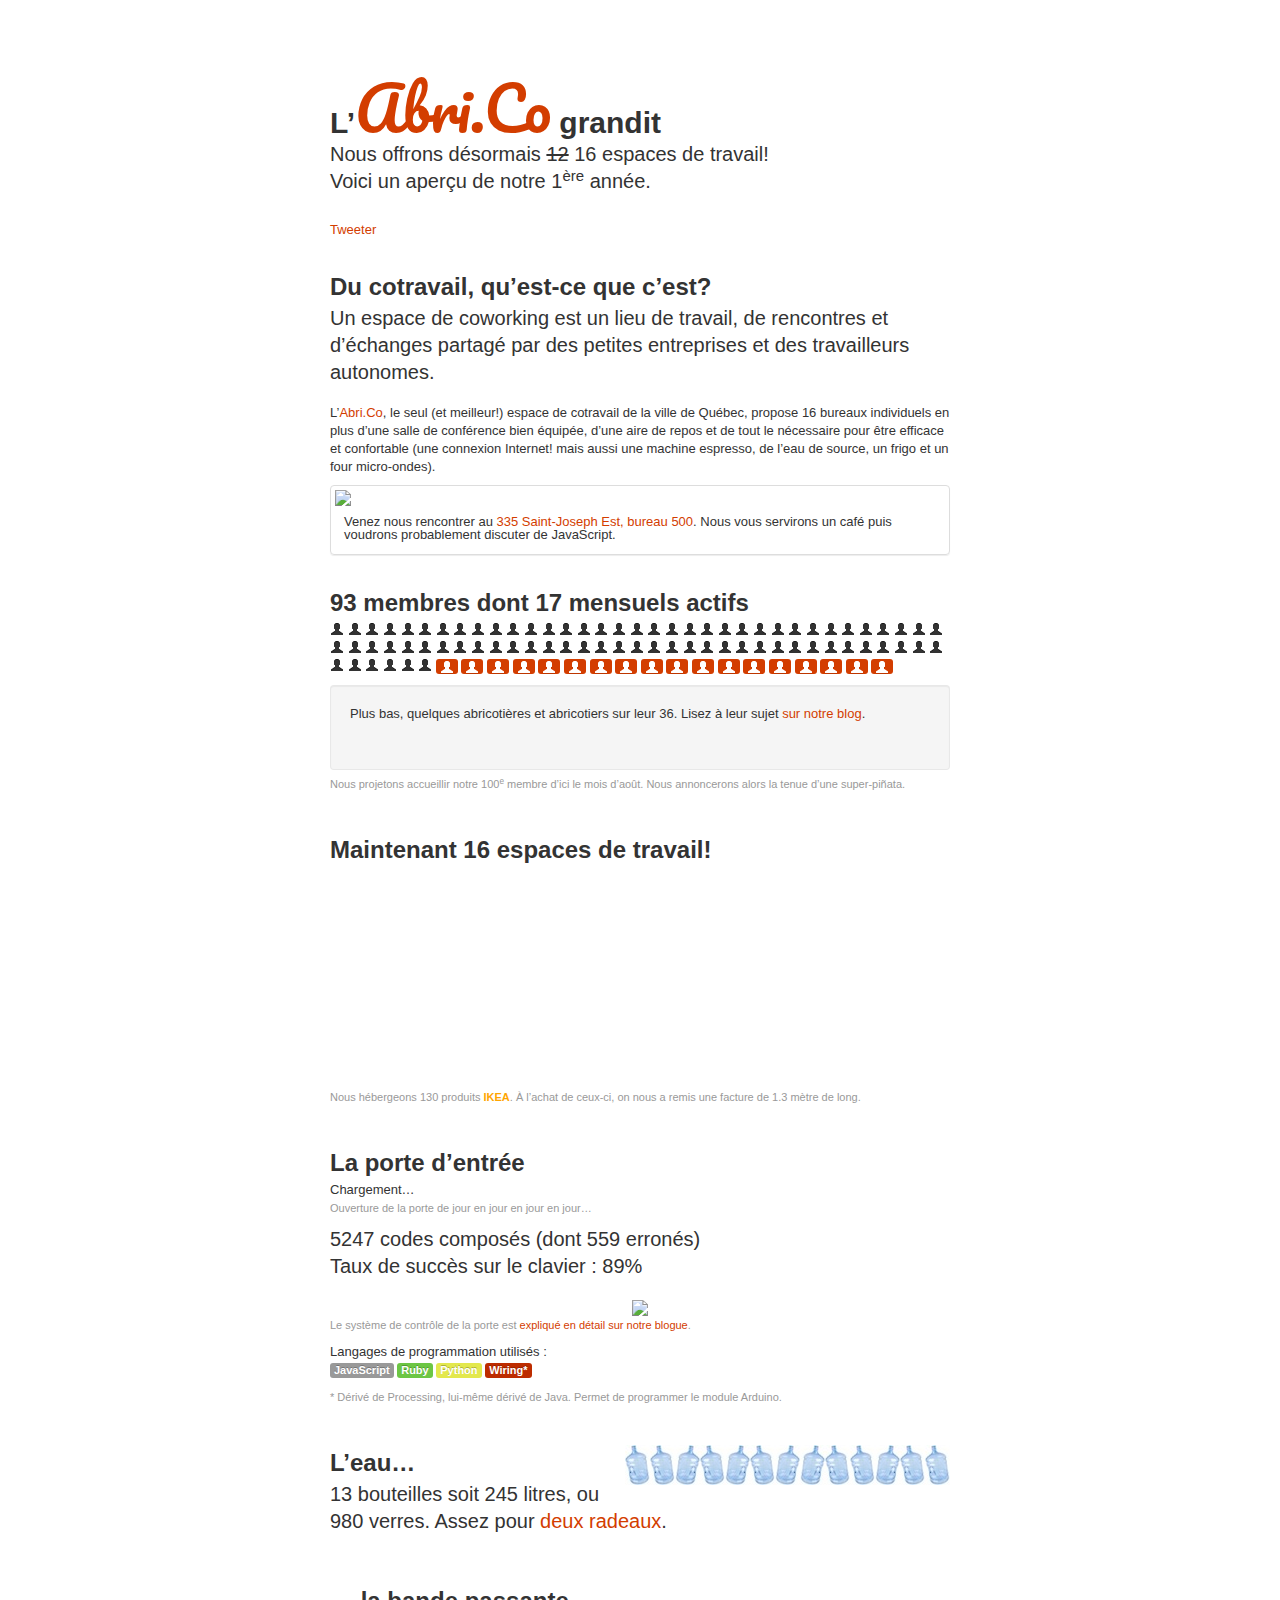
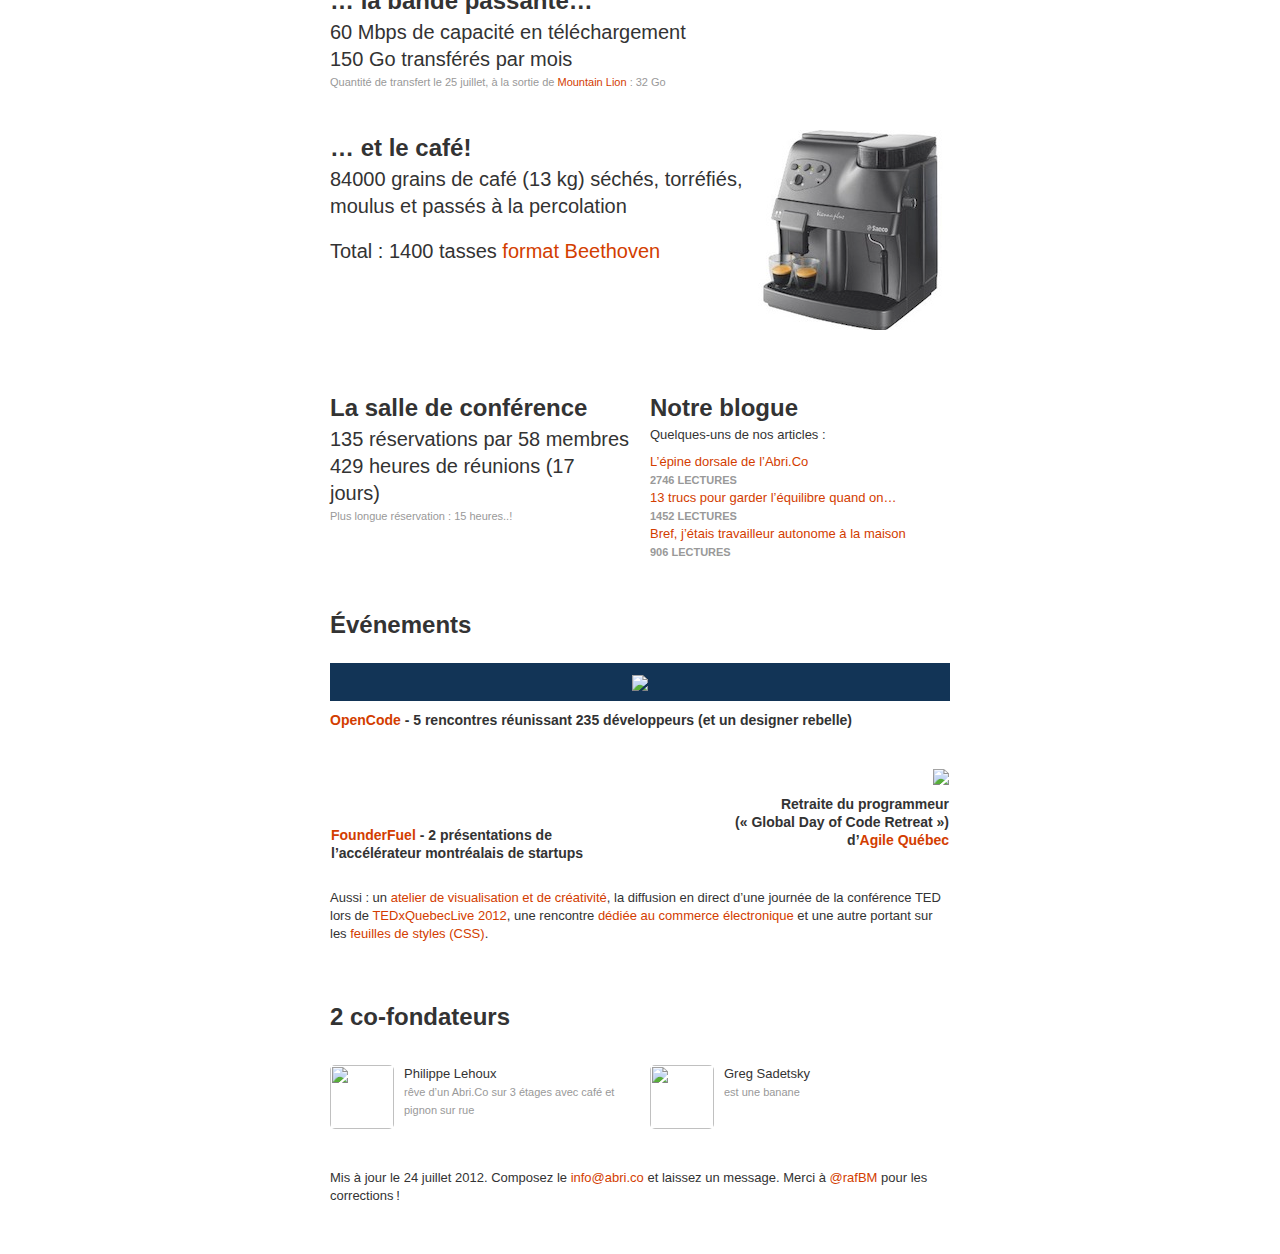
==== commit cd987deb: "Use non-breaking spaces inside french quotation marks" ====
--- a/index.html
+++ b/index.html
@@ -299,7 +299,7 @@
                         </td>
                         <td class='span4' style='text-align:right'>
                           <img src="http://agilequebec.ca/images/main-logo.png" style='margin-bottom:10px;height:58px'>
-                          <h4>Retraite du programmeur («Global&nbsp;Day&nbsp;of&nbsp;Code&nbsp;Retreat»)<br/>d’<a href="http://www.agilequebec.ca/">Agile Québec</a></h4>
+                          <h4>Retraite du programmeur («&nbsp;Global&nbsp;Day&nbsp;of&nbsp;Code&nbsp;Retreat&nbsp;»)<br/>d’<a href="http://www.agilequebec.ca/">Agile Québec</a></h4>
                         </td>
                       </tr>
                     </tbody>
@@ -344,4 +344,4 @@
             </div> <!-- /container -->
 
           </body>
-          </html>+          </html>
